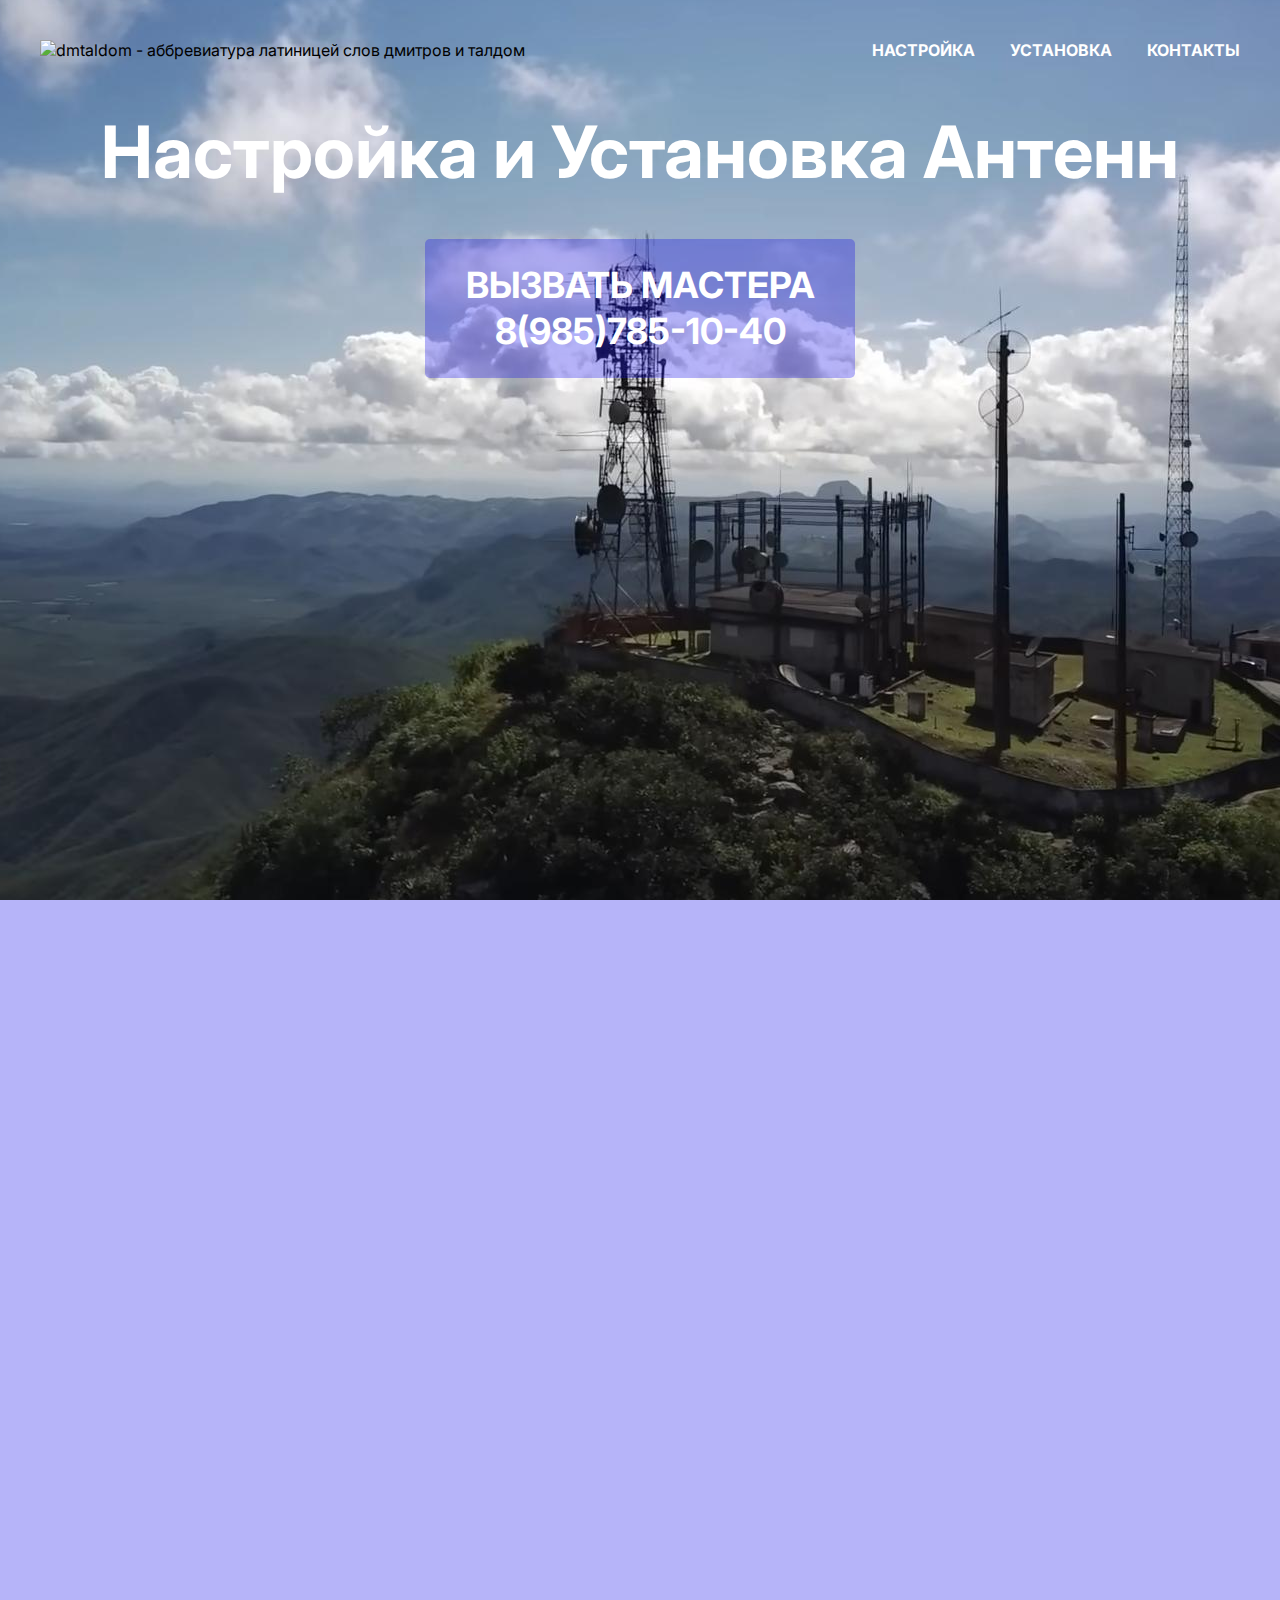
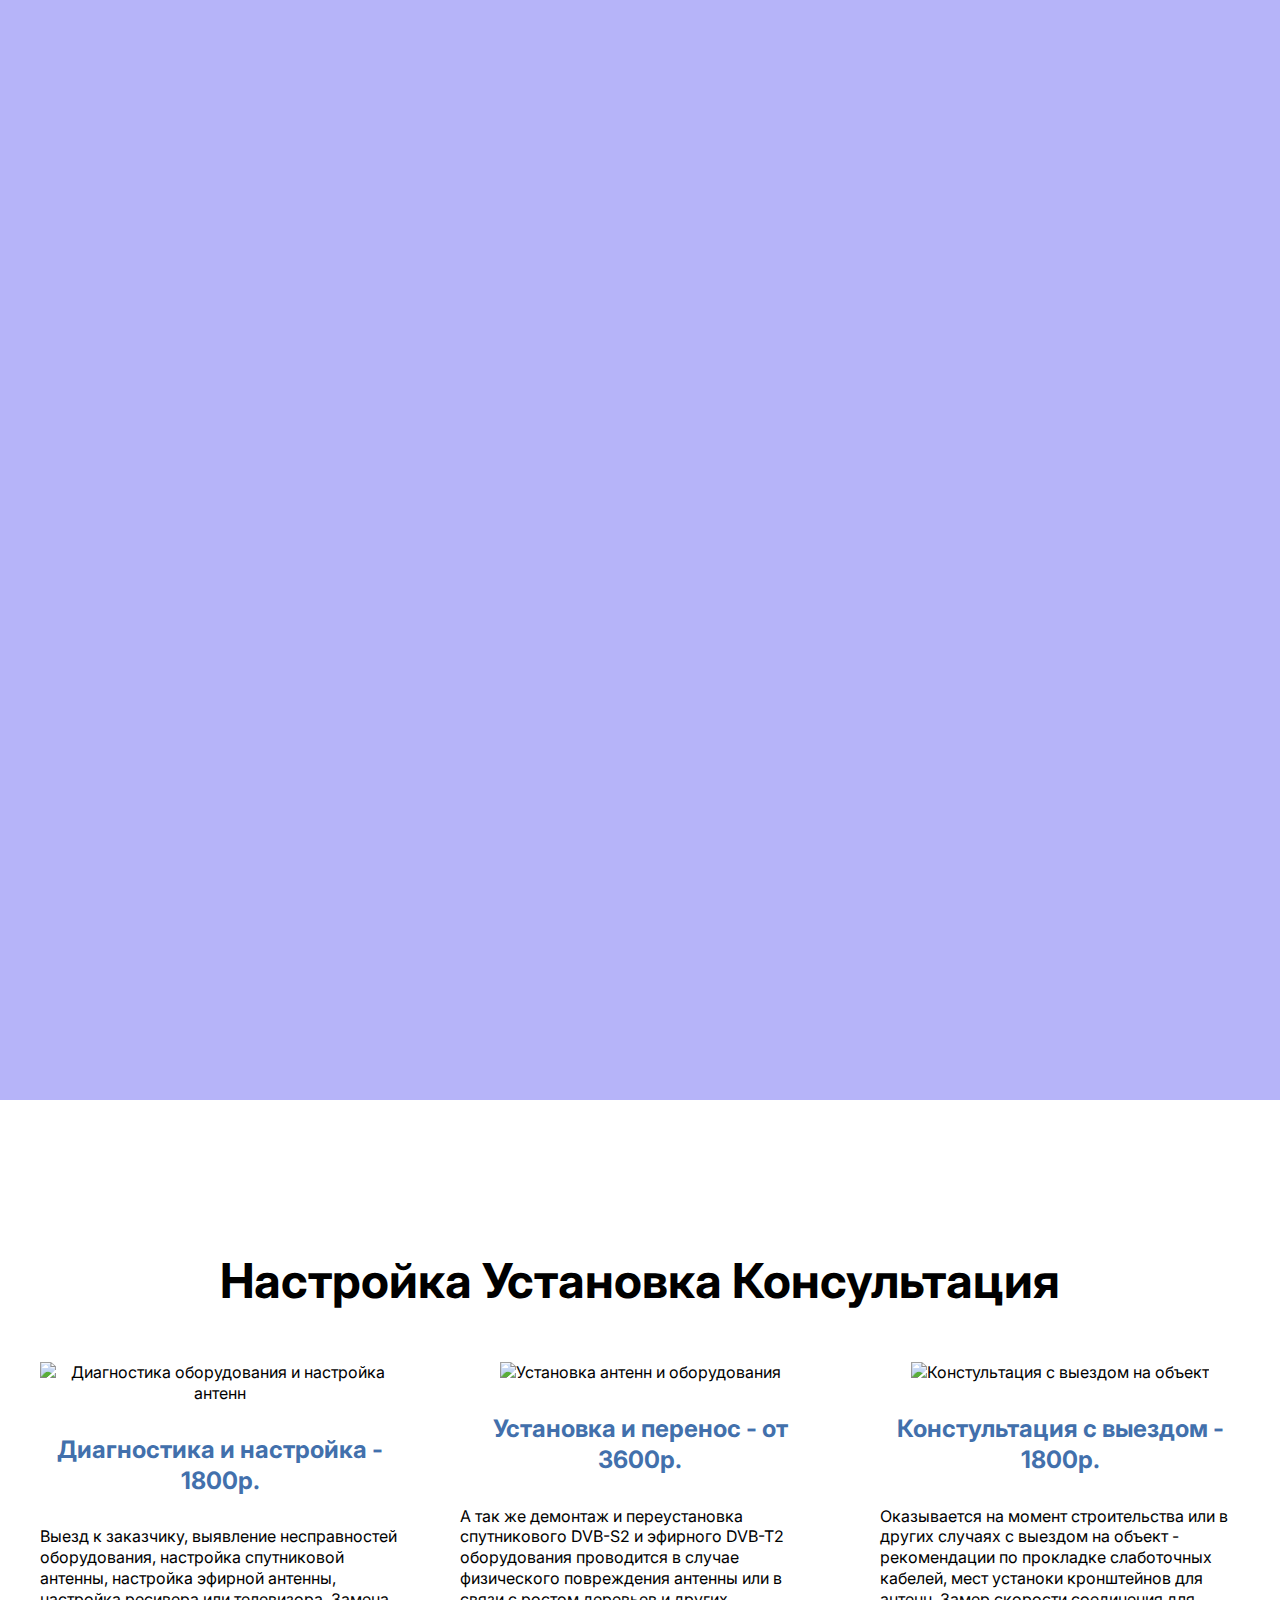
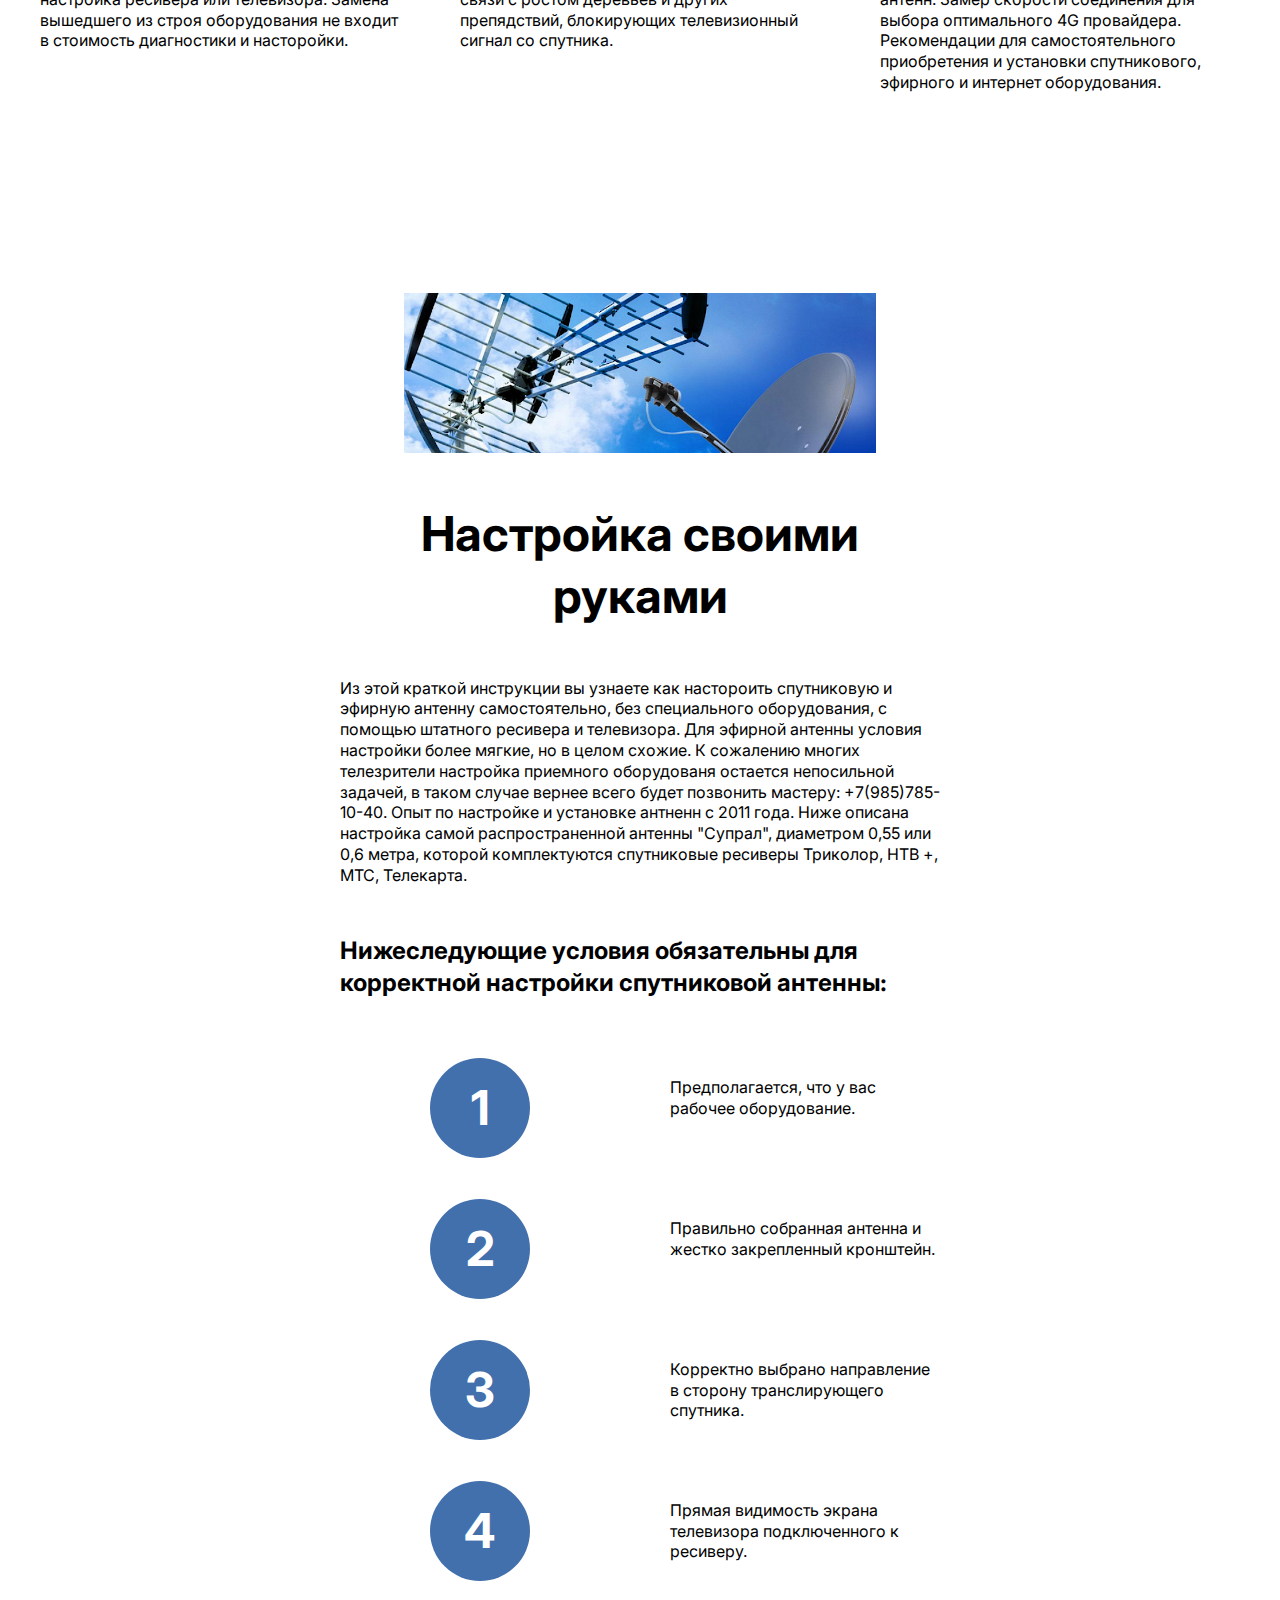
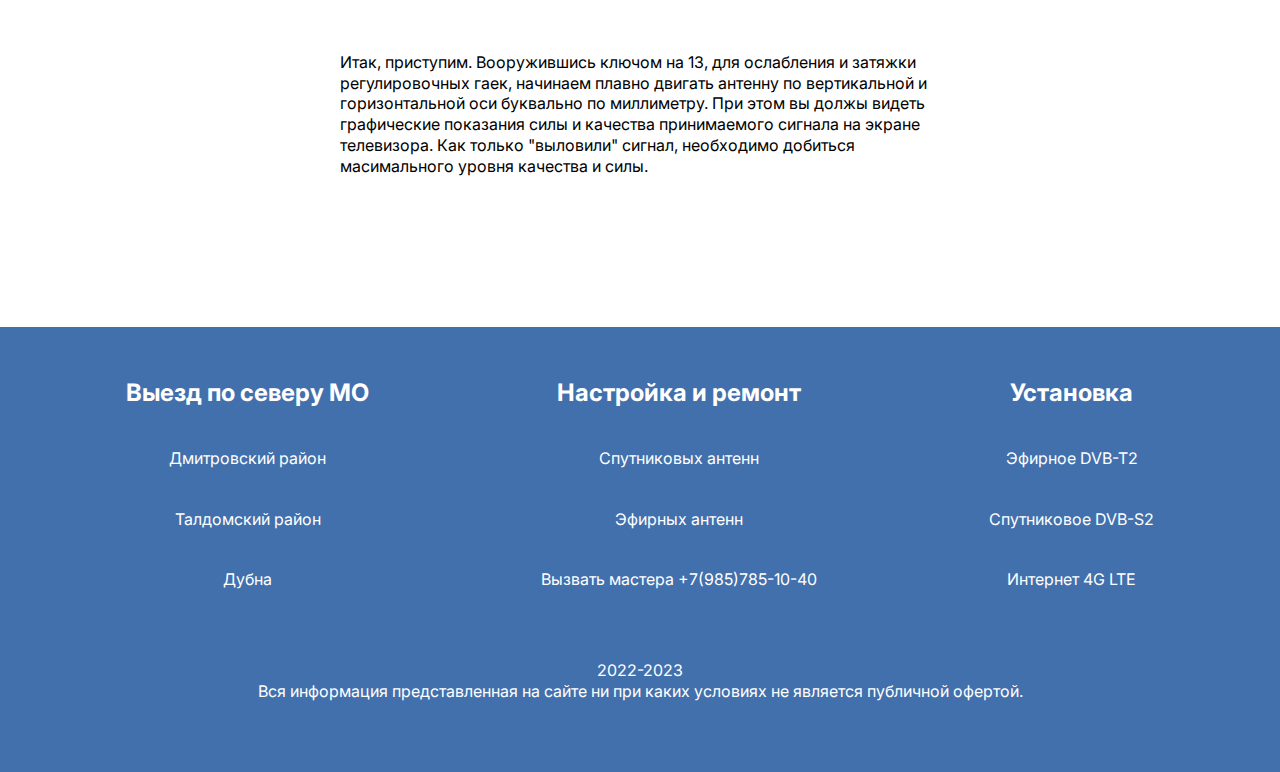
==== index.html @ 77b384da "index img 03052023" ====
<!DOCTYPE html>
<html>
<head>
    <meta charset="UTF-8">
    <meta name="viewport" content="width=device-width, initial-scale=1">
    <link rel="preconnect" href="https://fonts.googleapis.com">
    <link rel="preconnect" href="https://fonts.gstatic.com" crossorigin>
    <link href="https://fonts.googleapis.com/css2?family=Inter:wght@400;700&display=swap&subset=cyrillic-ext" rel="stylesheet">
    <meta name="google-site-verification" content="h8xRcWbyXwwdP6Itqtcgk2XZHwW8aigkcyK8bR_NTnQ" />
    <meta name="yandex-verification" content="8eb0826bfc3e2762" />
    <title>Настройка антенн Дмитров Талдом Дубна</title>
    <meta name="discription" content="Хотите вызвать мастера или настроить антенну своими руками? Краткая инструкция здесь.">
    <meta name="keywords" content="настройка антенн, ремонт антенн, установка антенн, нтв+, триколор, мтс, телекарта, DVB-S2, DVB-T2, LTE 4G">
    <link rel="stylesheet" href="css/swiper-bundle.min.css">
    <link rel="stylesheet" href="css/style.css">
    <link rel="apple-touch-icon" sizes="180x180" href="favicom/apple-touch-icon.png">
    <link rel="icon" type="image/png" sizes="32x32" href="favicon/favicon-32x32.png">
    <link rel="icon" type="image/png" sizes="16x16" href="favicon/favicon-16x16.png">
    <link rel="manifest" href="favicon/site.webmanifest">
    <link rel="mask-icon" href="favicom/safari-pinned-tab.svg" color="#5bbad5">
    <meta name="msapplication-TileColor" content="#2b5797">
    <meta name="theme-color" content="#ffffff">

</head>
<body>
    <div class="wrapper">
        <header class="header header-main">
            <div class="container">
                <div class="header__inner">
                 <a class="logo" href="index.html">
                    <img class="logo__img" src="img/logo_dmtaldom.png" alt="dmtaldom - аббревиатура латиницей слов дмитров и талдом">
                 </a>
                  <nav class="menu">
                    <ul class="menu__list">
                        <li class="menu__list-item"><a href="setting.html" class="menu__list-link">Настройка</a></li>
                        <li class="menu__list-item"><a href="installation.html" class="menu__list-link">Установка</a></li>
                       
                        <li class="menu__list-item"><a href="#" class="menu__list-link">Контакты</a></li>
                    </ul>
                  </nav>
                </div>
            </div>
        </header>
        <main class="main">
            <section class="top">
                <div class="container">
                    <h1 class="title">
                        Настройка и Установка Антенн
                    </h1>
                    <a href="tel:+79857851040" class="top__link">
                        Вызвать мастера 8(985)785-10-40
                    </a>
                </div>
            </section>
            <div class="slider">
                <div class="swiper">
                   <div class="swiper-wrapper">
                        <div class="swiper-slide" style="background-image: url(img/inthesky.jpg);"></div>
                        <div class="swiper-slide" style="background-image: url(img/big.jpg);"></div>
                        <div class="swiper-slide" style="background-image: url(img/bashnia.jpg);"></div>
                   </div> 
                   <div class="swiper-pagination"></div> 
                </div>
            </div>
            <section class="about">
                <div class="container">
                    <h2 class="section-title">
                         Настройка Установка Консультация
                    </h2>
                    <ul class="about__list">
                        <li class="about__item">
                            <img class="about__item-img"src="img/favicon-32x32.png" alt="Диагностика оборудования и настройка антенн">
                            <h3 class="about__item-title">
                                Диагностика и настройка - 1800р.
                            </h3>
                            <p class="about__item-text">
                                Выезд к заказчику, выявление несправностей оборудования, настройка спутниковой антенны, настройка эфирной антенны,
                                 настройка ресивера или телевизора. 
                                Замена вышедшего из строя оборудования не входит в стоимость диагностики и насторойки.
                            </p>
                        </li>
                        <li class="about__item">
                            <img class="about__item-img"src="img/favicon-32x32.png" alt="Установка антенн и оборудования">
                            <h3 class="about__item-title">
                                Установка и перенос - от 3600р.
                            </h3>
                            <p class="about__item-text">
                                А так же демонтаж и переустановка спутникового DVB-S2 и эфирного DVB-T2 оборудования проводится в случае физического повреждения антенны 
                                или в связи с ростом деревьев и других препядствий, блокирующих телевизионный сигнал со спутника.
                            </p>
                        </li>
                        <li class="about__item">
                            <img class="about__item-img"src="img/favicon-32x32.png" alt="Констультация с выездом на объект">
                            <h3 class="about__item-title">
                                Констультация с выездом - 1800р.
                            </h3>
                            <p class="about__item-text">
                                Оказывается на момент строительства или в других случаях с выездом на объект - 
                                рекомендации по прокладке слаботочных кабелей, мест устаноки кронштейнов для антенн. 
                                Замер скорости соединения для выбора оптимального 4G провайдера. 
                                Рекомендации для самостоятельного приобретения и установки спутникового, эфирного и интернет оборудования.
                            </p>
                        </li>
                    </ul>
                </div>
            </section>
            <section class="own-hands">
                <div class="container">
                    <div class="own-hands__inner">
                        <img class="own-hands__inner-img"src="img/antplate472x160.png" alt="">
                        <h2 class="section-title">
                            Настройка своими руками
                        </h2>
                        <p class="own-hands__text">
                            Из этой краткой инструкции вы узнаете как настороить спутниковую и эфирную антенну самостоятельно, без специального оборудования, с помощью штатного ресивера и телевизора. 
                            Для эфирной антенны условия настройки более мягкие, но в целом схожие. 
                            К сожалению многих телезрители настройка приемного оборудованя остается непосильной задачей, в таком случае вернее всего будет позвонить мастеру: 
                            +7(985)785-10-40. Опыт по настройке и установке антненн с 2011 года. 
                            Ниже описана настройка самой распространенной антенны "Супрал", диаметром 0,55 или 0,6 метра, которой комплектуются спутниковые ресиверы Триколор, НТВ +, МТС, Телекарта. 
                        </p>
                        <h4 class="own__hands-title">
                            Нижеследующие условия обязательны для корректной настройки спутниковой антенны:
                        </h4>
                        <ol class="own__hands-list">
                            <li class="own__hands-item">
                                Предполагается, что у вас рабочее оборудование.
                            </li>
                            <li class="own__hands-item">
                                Правильно собранная антенна и жестко закрепленный кронштейн.
                            </li>
                            <li class="own__hands-item">
                                Корректно выбрано направление в сторону транслирующего спутника.
                            </li>
                            <li class="own__hands-item">
                                Прямая видимость экрана телевизора подключенного к ресиверу.
                            </li>
                        </ol>

                        <p class="own-hands__text">
                            Итак, приступим. Вооружившись ключом на 13, для ослабления и затяжки регулировочных гаек, начинаем плавно двигать антенну по вертикальной и горизонтальной оси буквально по миллиметру. 
                            При этом вы должы видеть графические показания силы и качества принимаемого сигнала на экране телевизора. Как только "выловили" сигнал, необходимо добиться масимального уровня качества и силы.
                        </p>
                    </div>
                </div>
            </section>
        </main>
        <footer class="footer">
            <div class="container">
                <nav class="footer__menu">
                    <ul class="footer__menu-list">
                        <li class="footer__menu-item"><p class="footer__menu-title">Выезд по северу МО</p></li>
                        <li class="footer__menu-item"><a href="#" class="footer__menu-link"></a>Дмитровский район</li>
                        <li class="footer__menu-item"><a href="#" class="footer__menu-link"></a>Талдомский район</li>
                        <li class="footer__menu-item"><a href="#" class="footer__menu-link"></a>Дубна</li>
                    </ul>
                    <ul class="footer__menu-list">
                        <li class="footer__menu-item"><p class="footer__menu-title">Настройка и ремонт</p></li>
                        <li class="footer__menu-item"><a href="setting.html" class="footer__menu-link">Спутниковых антенн</a></li>
                        <li class="footer__menu-item"><a href="setting.html" class="footer__menu-link">Эфирных антенн</a></li>
                        <li class="footer__menu-item"><a href="tel:+79857851040" class="footer__menu-link">Вызвать мастера +7(985)785-10-40</a></li>
                    </ul>
                    <ul class="footer__menu-list">
                        <li class="footer__menu-item"><p class="footer__menu-title">Установка</p></li>
                        <li class="footer__menu-item"><a href="installation.html" class="footer__menu-link">Эфирное DVB-T2</a></li>
                        <li class="footer__menu-item"><a href="installation.html" class="footer__menu-link">Спутниковое DVB-S2</a></li>
                        <li class="footer__menu-item"><a href="installation.html" class="footer__menu-link">Интернет 4G LTE</a></li>
                    </ul>
                    
                </nav>
                <div class="footer__copy">
                    <p class="footer__copy-text">
                        2022-2023
                    </p>
                    <p class="footer__copy-text">
                        Вся информация представленная на сайте ни при каких условиях не является публичной офертой. 
                    </p>
                </div>
            </div>
            
        </footer>
        
    </div>  
           
    <script src="js/swiper-bundle.min.js"></script>
    <script src="js/main.js"></script>
</body>
</html>
---- css/style.css ----
html{
	box-sizing: border-box;
}
*, *::after, *::before{
	box-sizing: inherit;
	margin: 0;
	padding: 0;
}
html,
body{
	height: 100%;
}

ul{
	list-style: none;
}

a{
	text-decoration: none;
	color: inherit;
}

.section-title{
	margin-bottom: 50px;
	font-size: 48px;
	font-weight: 700;
	text-align: center;
}

.wrapper{
	min-height: 100%;
	display: flex;
	flex-direction: column;
}
.container{
	/*background-color: rgb(163, 172, 172);*/
	max-width: 1220px;
	margin: 0 auto;
	padding: 0 10px;
}

body{
	font-family: 'Inter', sans-serif;
	font-size: 16px;
	font-weight: 400;
	line-height: 1.3;
}

.header{
	background-color: rgb(66, 112, 172);
}

.header-main{
	background-color: transparent;
	position: absolute;
	z-index: 6;
	left: 0;
	right: 0;
}

.header__inner{
	padding-top: 40px;
	padding-bottom: 45px;
	display: flex;
	justify-content: space-between;
	align-items: flex-end;
}


.menu__list{
	display: flex;
	gap: 35px;
}

.menu__list-link{
	color: #fff;
	text-transform: uppercase;
	font-weight: 700;
}

.footer{
	background-color: rgb(66, 112, 172);
	padding: 50px 0px 50px;
	color: #fff;

}

.footer__menu{
	display: flex;
	justify-content: space-around;
	margin-bottom: 50px;
}

.footer__menu-list{
	max-width: 300px;
	text-align: center;
}

.footer__menu-title{
	font-size: 24px;
	font-weight: 700;
	padding-bottom: 20px;
}

.footer__menu-item + .footer__menu-item{
	padding-top: 20px;
	padding-bottom: 20px;
}

.footer__copy{
	min-width: 800px;
	margin: 0 auto;
	text-align: center;
	padding-bottom: 20px;
}

.main{
	flex-grow: 1;
}

.top{
	color: #fff;
	text-align: center;
	padding-top: 105px;
	padding-bottom: 50px;
	position: absolute;
	z-index: 5;
	left: 0;
	right: 0;
}

.title{
	padding-bottom: 40px;
	font-size: 72px;
	font-weight: 700;
}

.top__link{
	background-color: rgb(14, 6, 235, 0.3);
	border-radius: 5px;
	padding: 23px;
	max-width: 430px;
	display: inline-block;
	text-transform: uppercase;
	font-size: 36px;
	font-weight: 700;
	width: 100%;

}

.swiper-wrapper{
	background-color: rgba(14, 6, 235, .3);
}

.swiper-slide{
	background-repeat: no-repeat;
	block-size: cover;
	background-position: center;
	height: 100vh;
}

.swiper-pagination-bullet {
 width: 120px;
 height: 3px;
 background-color: rgb(66, 112, 172);
 border-radius: 0;
 opacity: 1;
 margin: 0 15px !important;
}

.swiper-pagination-bullets.swiper-pagination-horizontal{
	bottom: 50px;
}

.swiper-pagination-bullet-active {
 height: 6px;
 background-color: #fff;
}

.about{
	padding: 150px 0;
}

.about__list{
	display: grid;
	grid-template-columns: repeat(3, 1fr);
	gap: 60px;
	text-align: center;
}

.about__item-img{
	margin-bottom: 30px;
}

.about__item-title{
margin-bottom: 30px;
font-size: 24px;
font-weight: 700;
color: rgb(66, 112, 172);
}

.about__item-text{
	text-align: left;
}

.own-hands{
	padding-top: 50px;
	padding-bottom: 150px;
}

.own-hands__inner{
 max-width: 600px;
 margin: 0 auto;
}

.own-hands__inner-img{
	margin: 0 auto;
	padding-bottom: 50px;
	display: block;
}

.own__hands-title{
	font-size: 24px;
	font-weight: 700;
	padding-top: 50px;
	padding-bottom: 10px;
}

.own__hands-list{
	padding: 50px 0 70px;
	counter-reset: myCounter;
}

.own__hands-item{
	list-style-type: none;
	width: 270px;
	position: relative;
	margin-left: auto;
	box-sizing: content-box;
	padding: 19px 0 19px 240px;
	min-height: 63px;
}

.own__hands-item + .own__hands-item{
	margin-top: 40px;
}

.own__hands-item::before{
	counter-increment: myCounter;
	content: counter(myCounter);
	display: flex;
	justify-content: center;
	align-items: center;
	background-color: rgb(66, 112, 172);
	font-size: 48px;
	font-weight: 700;
	width: 100px;
	height: 100px;
	border-radius: 50%;
	color: #fff;
	position: absolute;
	left: 0;
	top: 0;
}
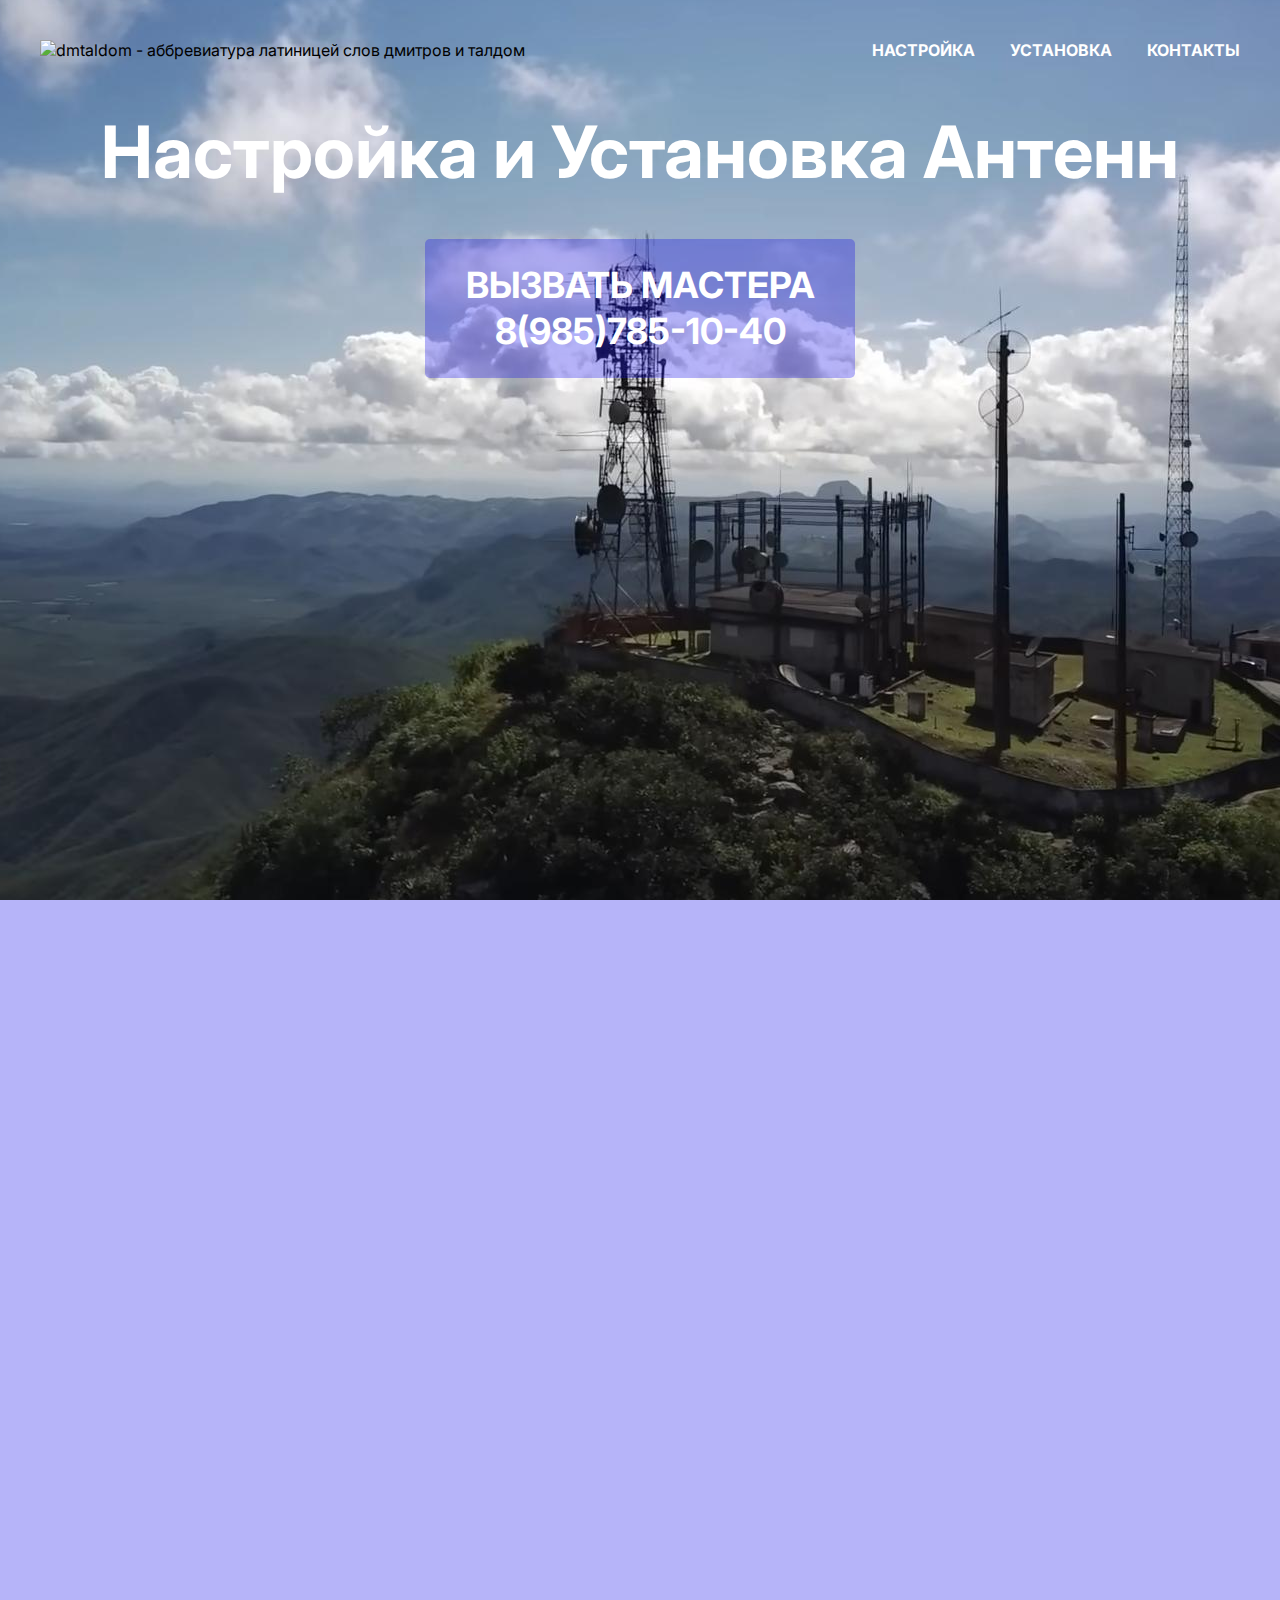
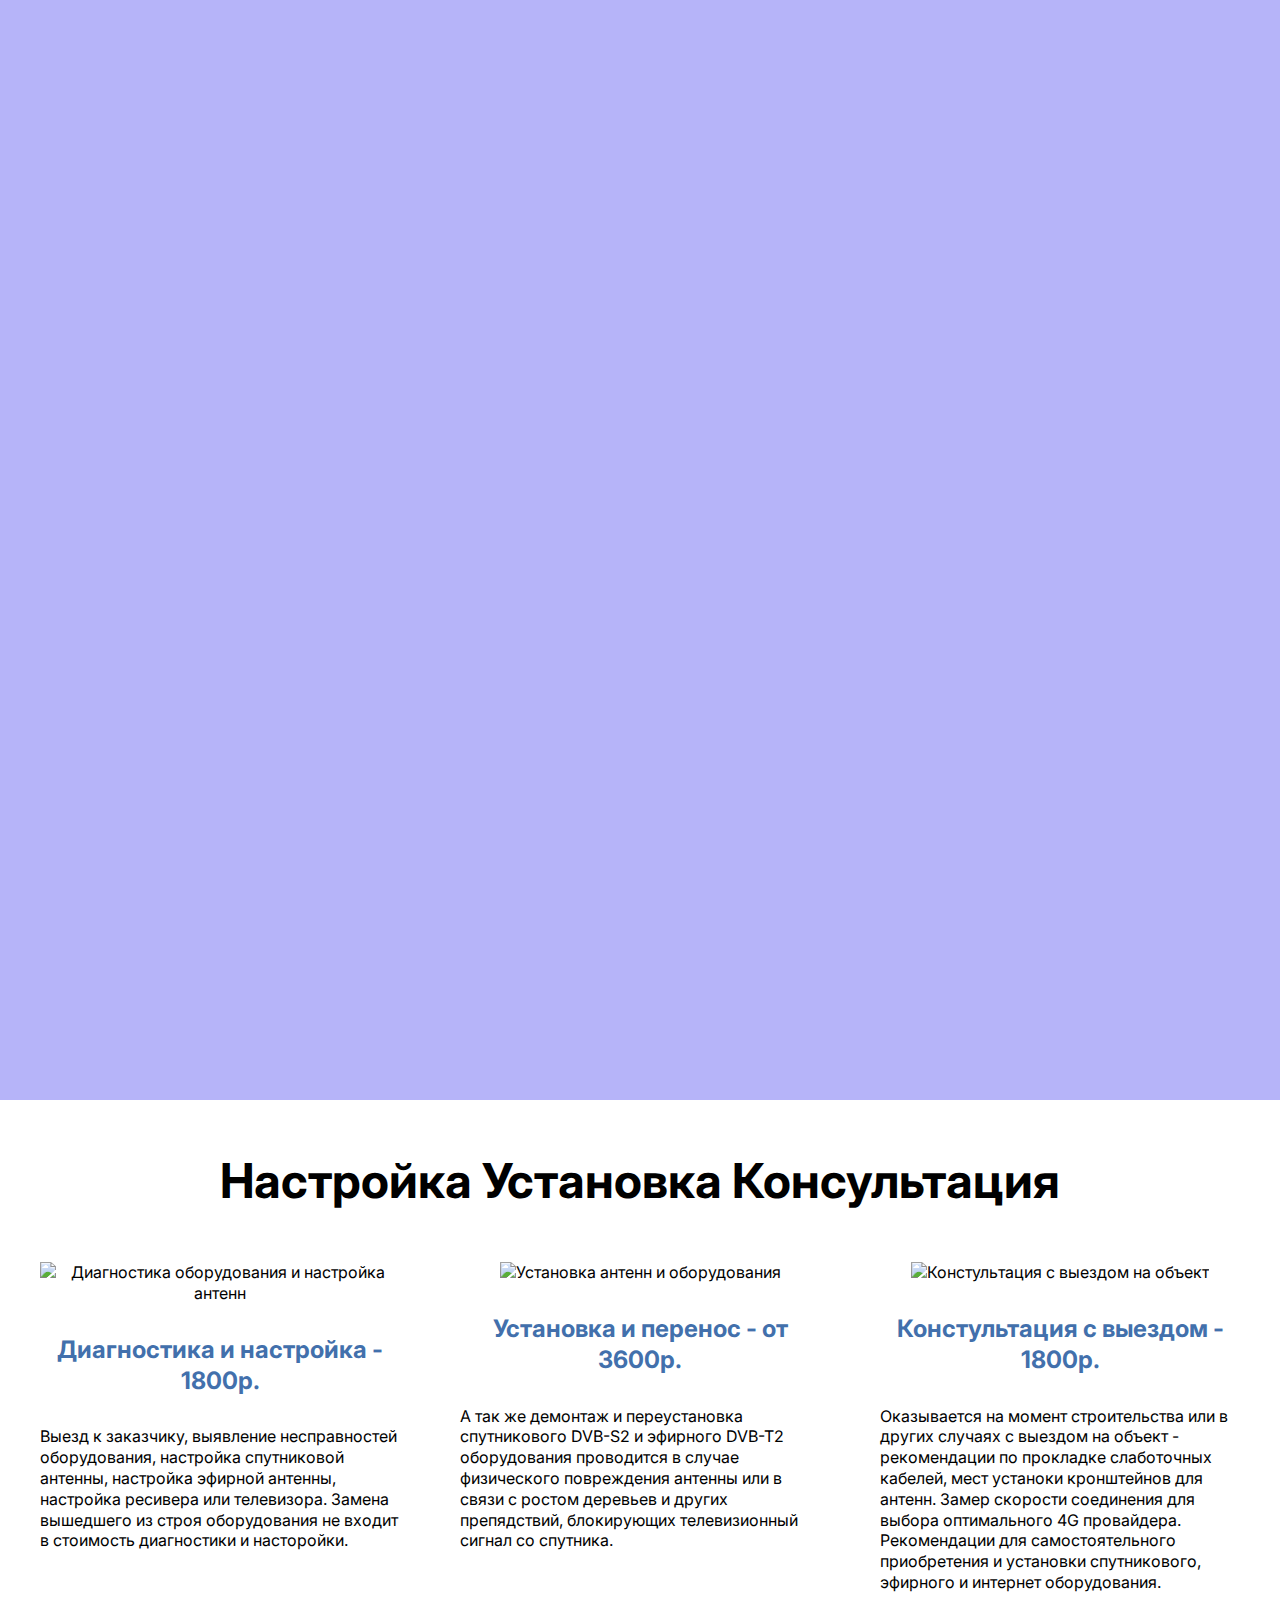
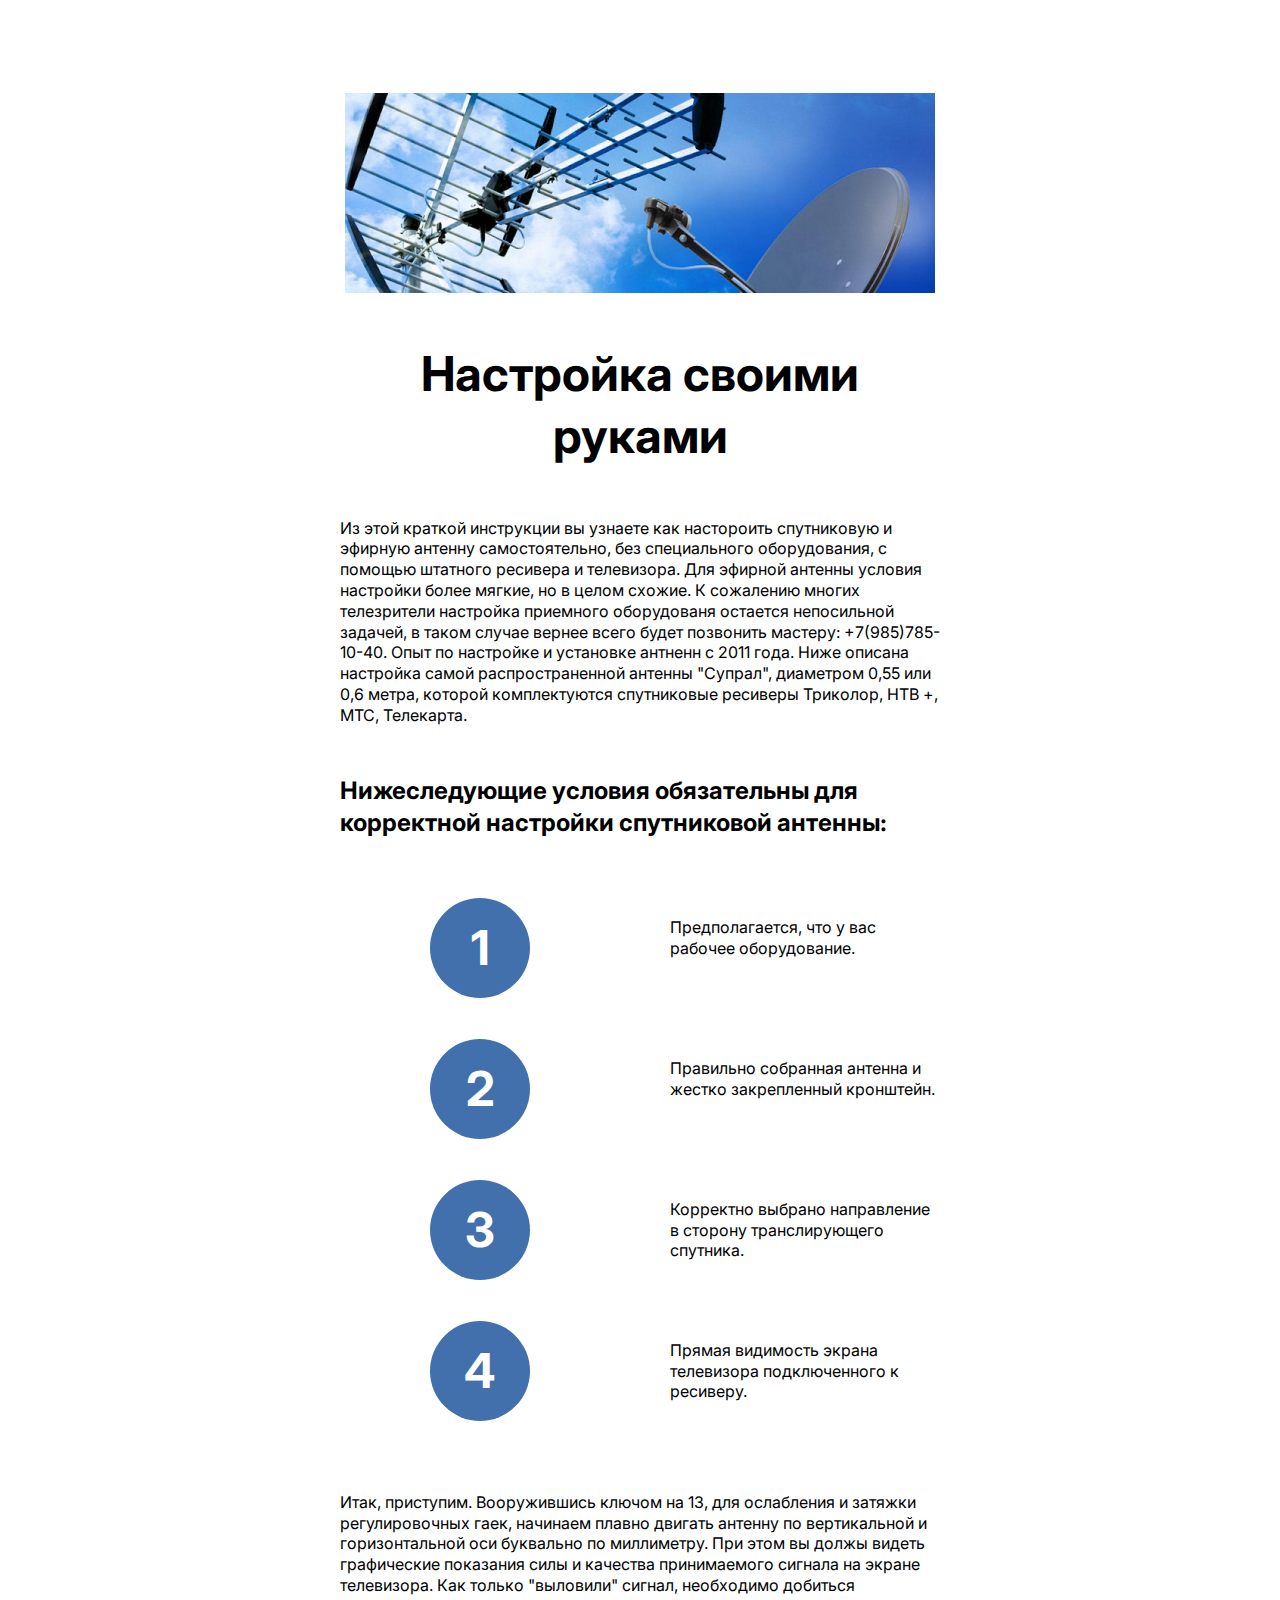
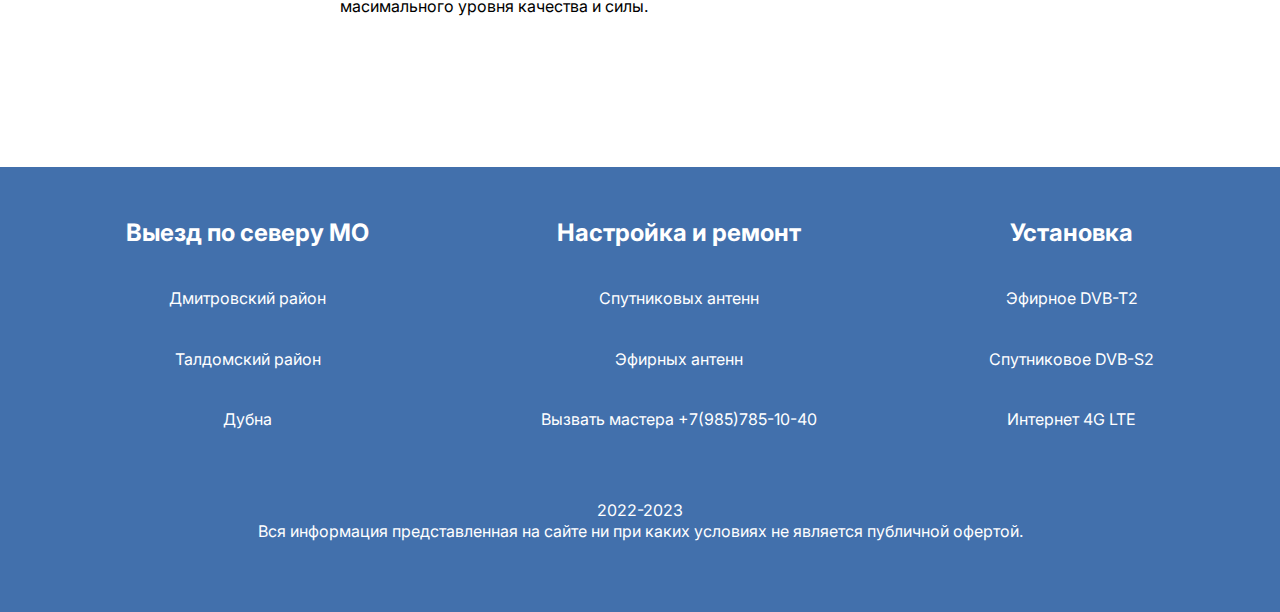
==== commit ed404adf: "form 03052023" ====
--- a/index.html
+++ b/index.html
@@ -35,7 +35,7 @@
                         <li class="menu__list-item"><a href="setting.html" class="menu__list-link">Настройка</a></li>
                         <li class="menu__list-item"><a href="installation.html" class="menu__list-link">Установка</a></li>
                        
-                        <li class="menu__list-item"><a href="#" class="menu__list-link">Контакты</a></li>
+                        <li class="menu__list-item"><a href="contacts.html" class="menu__list-link">Контакты</a></li>
                     </ul>
                   </nav>
                 </div>
@@ -107,7 +107,7 @@
             <section class="own-hands">
                 <div class="container">
                     <div class="own-hands__inner">
-                        <img class="own-hands__inner-img"src="img/antplate472x160.png" alt="">
+                        <img class="own-hands__inner-img"src="img/antplate590x200.png" alt="">
                         <h2 class="section-title">
                             Настройка своими руками
                         </h2>
--- a/css/style.css
+++ b/css/style.css
@@ -76,6 +76,10 @@
 	color: #fff;
 	text-transform: uppercase;
 	font-weight: 700;
+}
+
+.menu__list-link--active{
+	color: rgba(14, 6, 235, 0.6);
 }
 
 .footer{
@@ -178,7 +182,7 @@
 }
 
 .about{
-	padding: 150px 0;
+	padding: 50px 0;
 }
 
 .about__list{
@@ -261,4 +265,76 @@
 	position: absolute;
 	left: 0;
 	top: 0;
-}+}
+
+.contacts{
+	padding: 100px 0 150px;
+}
+
+.contacts__title{
+	margin-bottom: 20px;
+}
+
+.contacts__text{
+	text-align: center;
+	font-weight: 700;
+	font-size: 24px;
+	margin-bottom: 50px;
+	padding: 0 100px;
+}
+
+form{
+	max-width: 580px;
+	margin: 0 auto;
+	display: flex;
+	justify-content: space-between;
+	flex-wrap: wrap;
+}
+
+.form__input{
+	width: 270px;
+	padding: 18px 20px;
+	display: inline-block;
+	border: 1px solid rgb(66, 112, 172);
+	margin-bottom: 50px;
+	font-family: 'Inter', sans-serif;
+	font-size: 16px;
+	font-weight: 400;
+	line-height: 1.3;
+	color: black;
+}
+
+.form__input::placeholder,
+.form__textarea::placeholder{
+	font-family: 'Inter', sans-serif;
+	font-size: 16px;
+	font-weight: 400;
+	line-height: 1.3;
+	color: black;
+	opacity: 0.5;
+}
+
+.form__textarea{
+	width: 100%;
+	resize: none;
+	padding: 28px 20px;
+	height: 290px;
+	border: 1px solid rgb(66, 112, 172);
+	font-family: 'Inter', sans-serif;
+	font-size: 16px;
+	font-weight: 400;
+	line-height: 1.3;
+	color: black;
+	margin-bottom: 50px;
+}
+
+.form__btn{
+	text-transform: uppercase;
+	color: #fff;
+	background-color: rgb(66, 112, 172);
+	font-family: 'Inter', sans-serif;
+	font-size: 16px;
+	font-weight: 400;
+	padding: 13px 61px;
+	margin: 0 auto;
+}
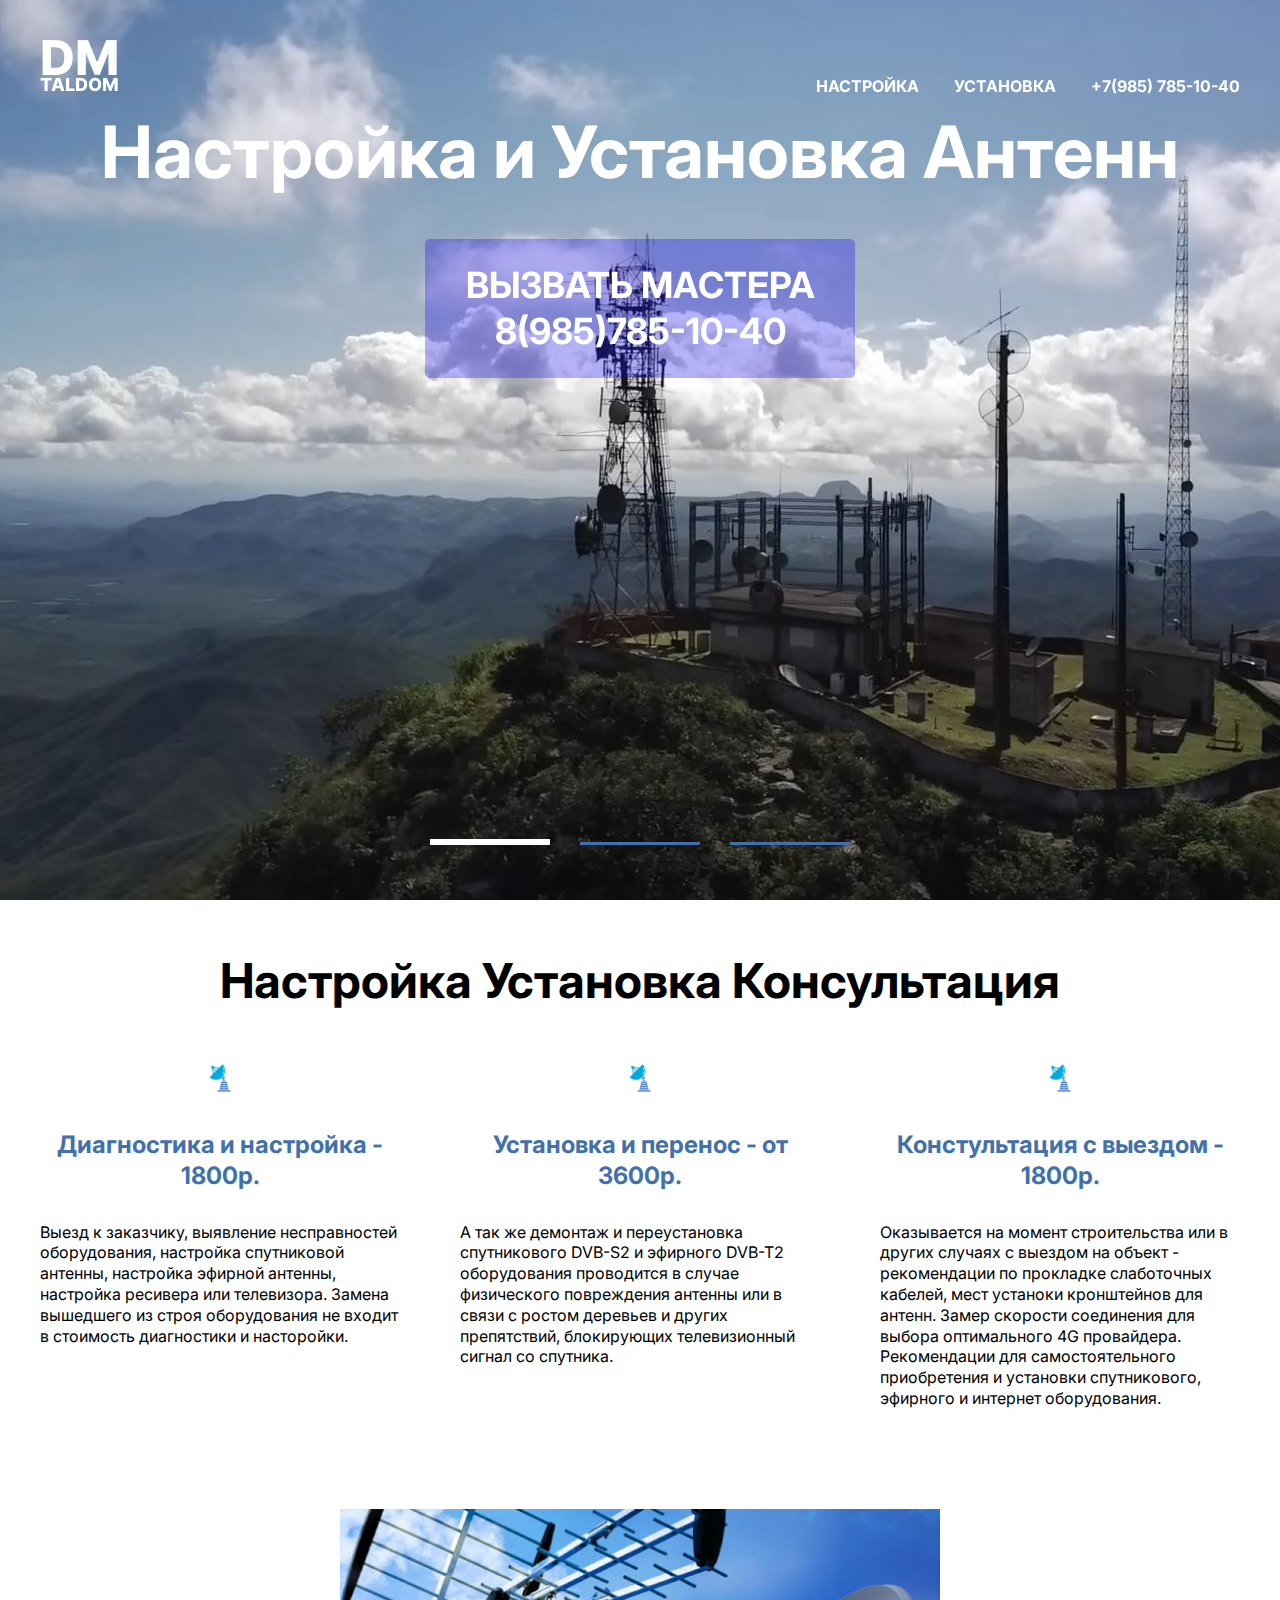
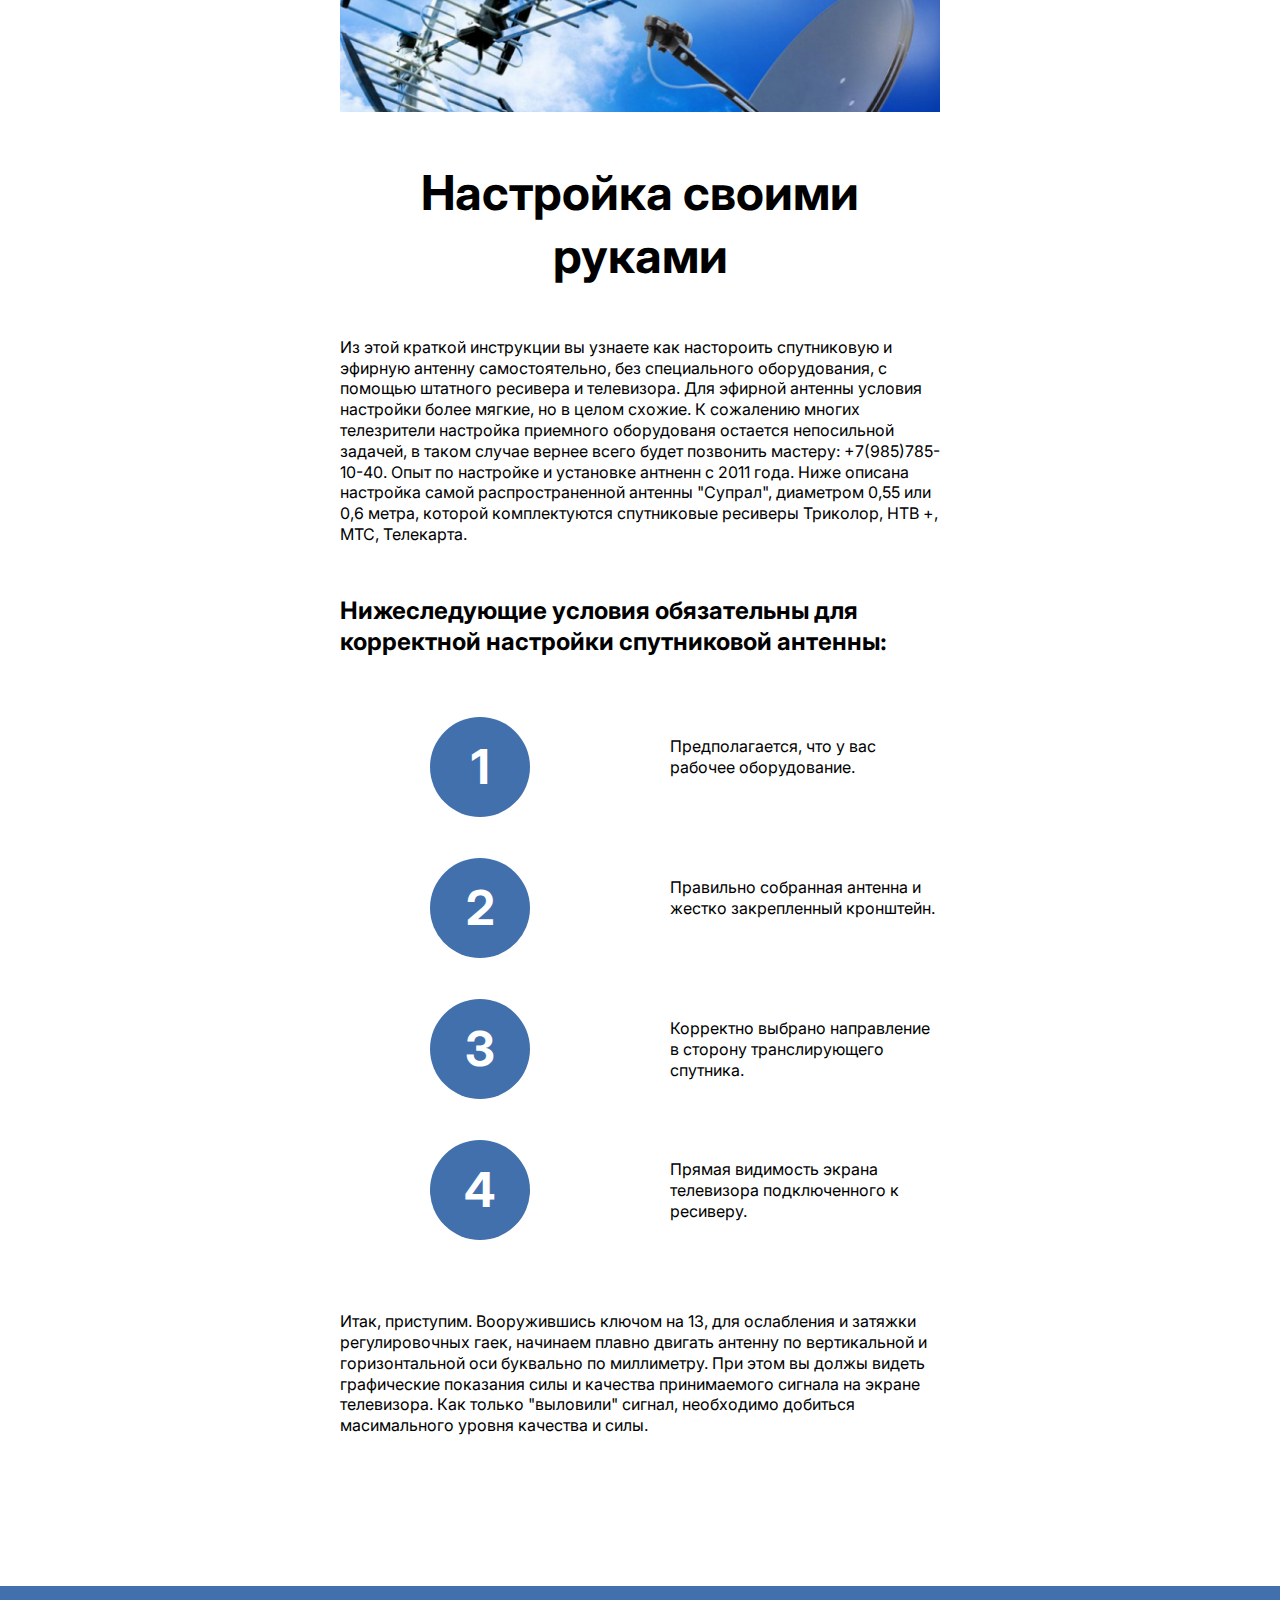
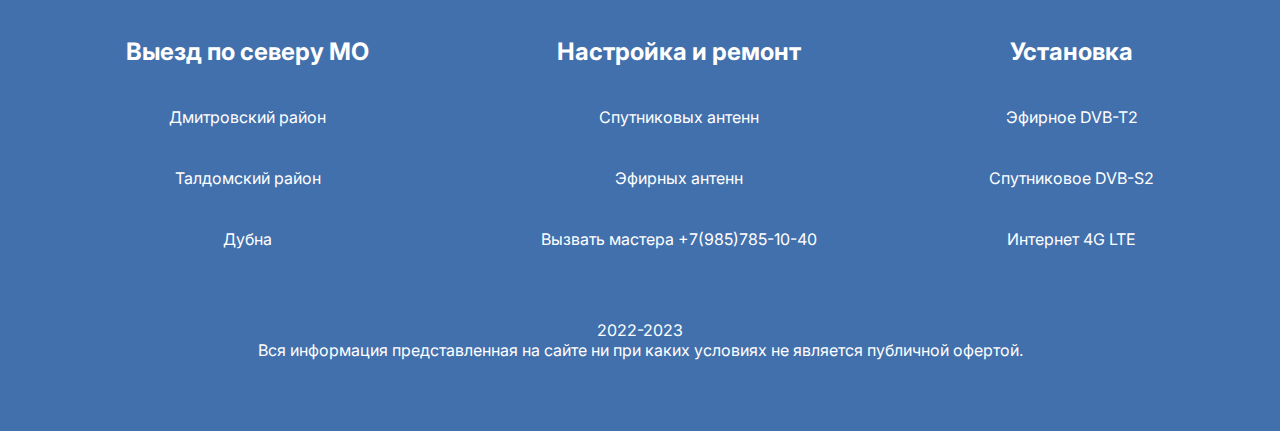
==== commit 9f73d2b5: "Merge pull request #1 from dmtaldom/new" ====
--- a/index.html
+++ b/index.html
@@ -32,10 +32,10 @@
                  </a>
                   <nav class="menu">
                     <ul class="menu__list">
-                        <li class="menu__list-item"><a href="setting.html" class="menu__list-link">Настройка</a></li>
+                        <li class="menu__list-item"><a href="index.html" class="menu__list-link">Настройка</a></li>
                         <li class="menu__list-item"><a href="installation.html" class="menu__list-link">Установка</a></li>
                        
-                        <li class="menu__list-item"><a href="contacts.html" class="menu__list-link">Контакты</a></li>
+                        <li class="menu__list-item"><a href="contacts.html" class="menu__list-link">+7(985) 785-10-40</a></li>
                     </ul>
                   </nav>
                 </div>
@@ -86,7 +86,7 @@
                             </h3>
                             <p class="about__item-text">
                                 А так же демонтаж и переустановка спутникового DVB-S2 и эфирного DVB-T2 оборудования проводится в случае физического повреждения антенны 
-                                или в связи с ростом деревьев и других препядствий, блокирующих телевизионный сигнал со спутника.
+                                или в связи с ростом деревьев и других препятствий, блокирующих телевизионный сигнал со спутника.
                             </p>
                         </li>
                         <li class="about__item">
@@ -107,7 +107,7 @@
             <section class="own-hands">
                 <div class="container">
                     <div class="own-hands__inner">
-                        <img class="own-hands__inner-img"src="img/antplate590x200.png" alt="">
+                        <img class="own-hands__inner-img"src="img/antplate590x200.png" alt="Эфирная и спутниковая антенны">
                         <h2 class="section-title">
                             Настройка своими руками
                         </h2>
@@ -155,8 +155,8 @@
                     </ul>
                     <ul class="footer__menu-list">
                         <li class="footer__menu-item"><p class="footer__menu-title">Настройка и ремонт</p></li>
-                        <li class="footer__menu-item"><a href="setting.html" class="footer__menu-link">Спутниковых антенн</a></li>
-                        <li class="footer__menu-item"><a href="setting.html" class="footer__menu-link">Эфирных антенн</a></li>
+                        <li class="footer__menu-item"><a href="#" class="footer__menu-link">Спутниковых антенн</a></li>
+                        <li class="footer__menu-item"><a href="#" class="footer__menu-link">Эфирных антенн</a></li>
                         <li class="footer__menu-item"><a href="tel:+79857851040" class="footer__menu-link">Вызвать мастера +7(985)785-10-40</a></li>
                     </ul>
                     <ul class="footer__menu-list">
--- a/css/style.css
+++ b/css/style.css
@@ -221,6 +221,7 @@
 	margin: 0 auto;
 	padding-bottom: 50px;
 	display: block;
+	width: 100%;
 }
 
 .own__hands-title{
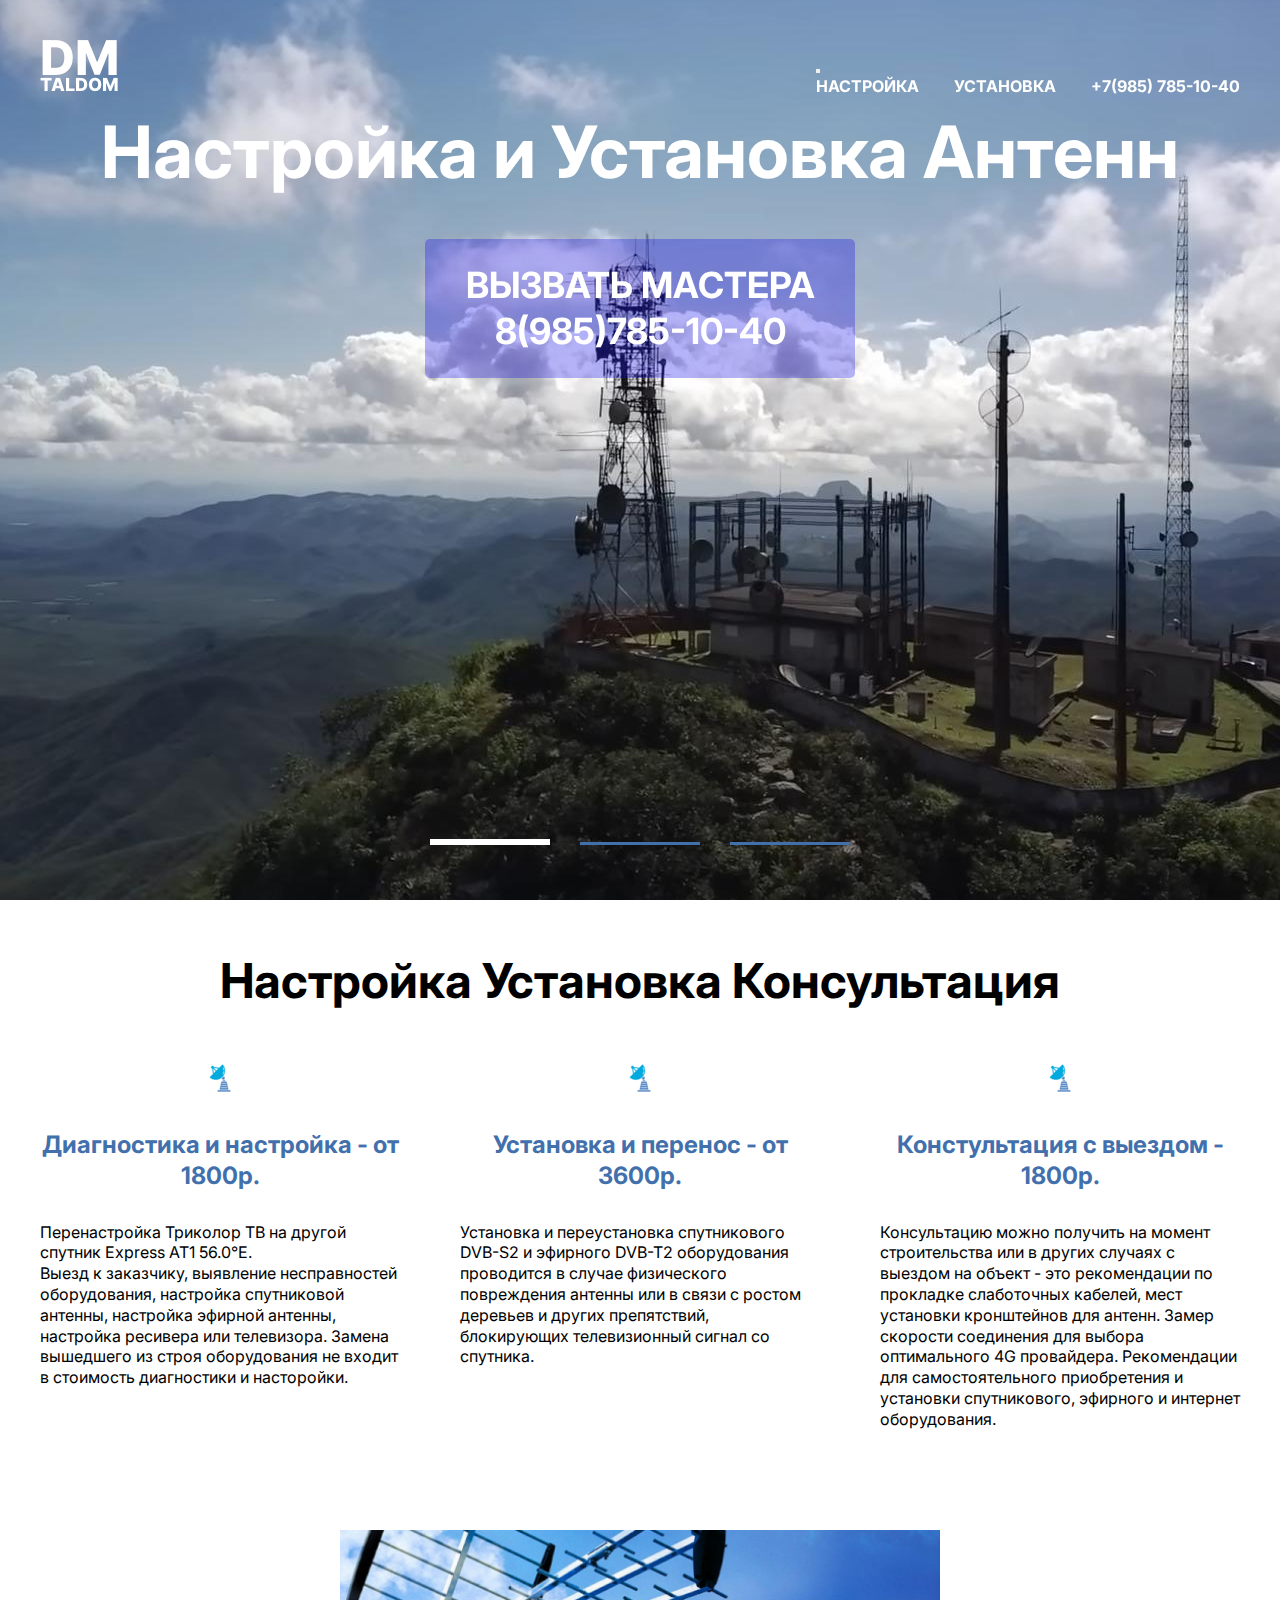
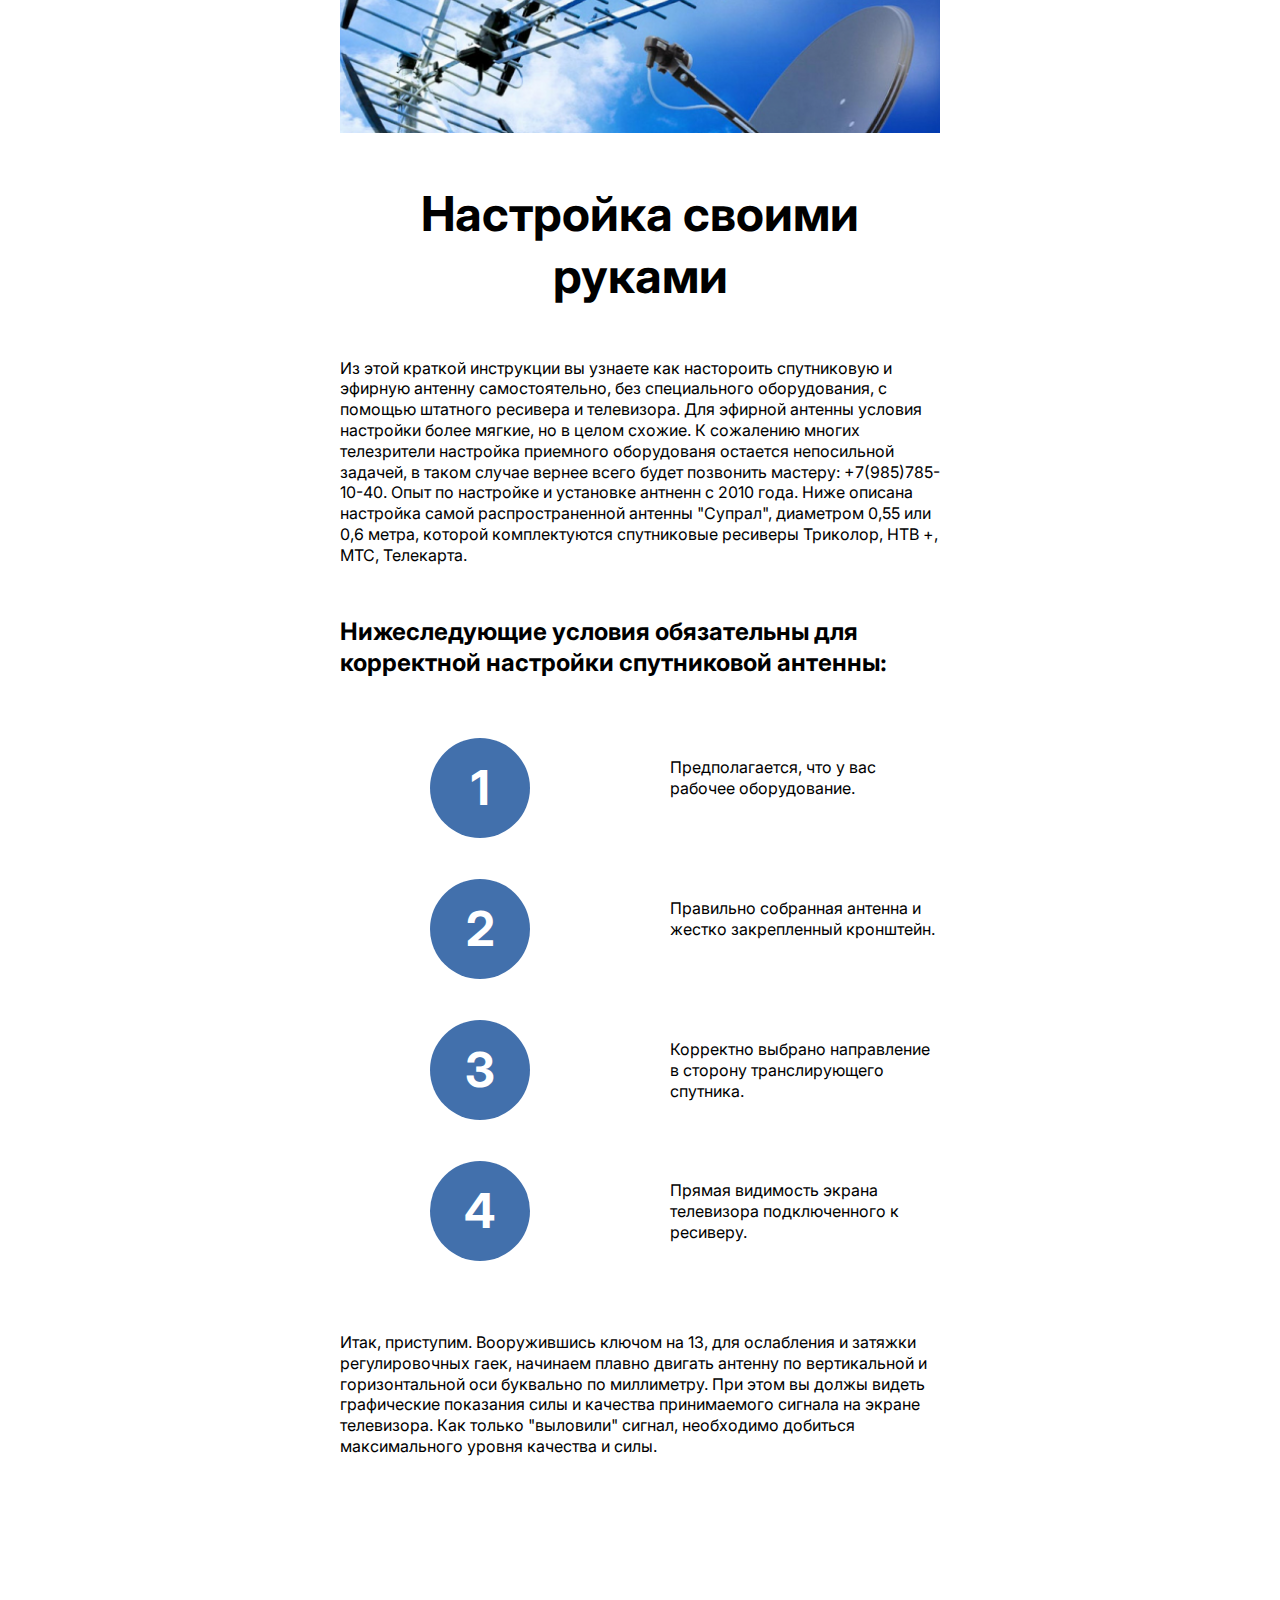
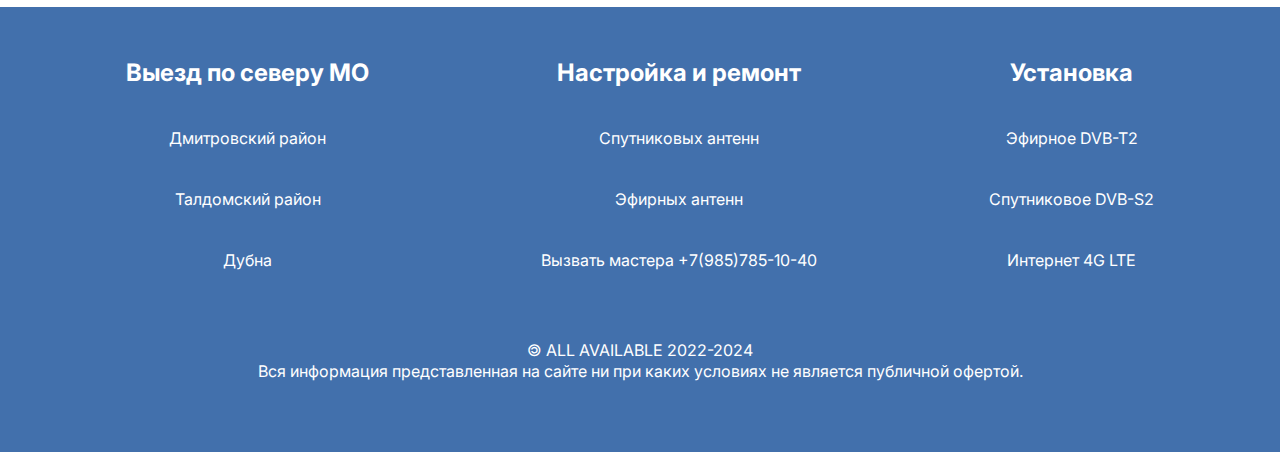
==== commit 6859d077: "copyleft" ====
--- a/index.html
+++ b/index.html
@@ -9,7 +9,7 @@
     <meta name="google-site-verification" content="h8xRcWbyXwwdP6Itqtcgk2XZHwW8aigkcyK8bR_NTnQ" />
     <meta name="yandex-verification" content="8eb0826bfc3e2762" />
     <title>Настройка антенн Дмитров Талдом Дубна</title>
-    <meta name="discription" content="Хотите вызвать мастера или настроить антенну своими руками? Краткая инструкция здесь.">
+    <meta name="description" content="Хотите вызвать мастера или настроить антенну своими руками? Краткая инструкция здесь.">
     <meta name="keywords" content="настройка антенн, ремонт антенн, установка антенн, нтв+, триколор, мтс, телекарта, DVB-S2, DVB-T2, LTE 4G">
     <link rel="stylesheet" href="css/swiper-bundle.min.css">
     <link rel="stylesheet" href="css/style.css">
@@ -31,6 +31,11 @@
                     <img class="logo__img" src="img/logo_dmtaldom.png" alt="dmtaldom - аббревиатура латиницей слов дмитров и талдом">
                  </a>
                   <nav class="menu">
+                    <button class="menu__btn">
+                        <span></span>
+                        <span></span>
+                        <span></span>
+                    </button>
                     <ul class="menu__list">
                         <li class="menu__list-item"><a href="index.html" class="menu__list-link">Настройка</a></li>
                         <li class="menu__list-item"><a href="installation.html" class="menu__list-link">Установка</a></li>
@@ -71,8 +76,11 @@
                         <li class="about__item">
                             <img class="about__item-img"src="img/favicon-32x32.png" alt="Диагностика оборудования и настройка антенн">
                             <h3 class="about__item-title">
-                                Диагностика и настройка - 1800р.
+                                Диагностика и настройка - от 1800р.
                             </h3>
+                            <p class="about__item-text">
+                              Перенастройка Триколор ТВ на другой спутник Express AT1 56.0°E. 
+                            </p>
                             <p class="about__item-text">
                                 Выезд к заказчику, выявление несправностей оборудования, настройка спутниковой антенны, настройка эфирной антенны,
                                  настройка ресивера или телевизора. 
@@ -85,7 +93,7 @@
                                 Установка и перенос - от 3600р.
                             </h3>
                             <p class="about__item-text">
-                                А так же демонтаж и переустановка спутникового DVB-S2 и эфирного DVB-T2 оборудования проводится в случае физического повреждения антенны 
+                                Установка и переустановка спутникового DVB-S2 и эфирного DVB-T2 оборудования проводится в случае физического повреждения антенны 
                                 или в связи с ростом деревьев и других препятствий, блокирующих телевизионный сигнал со спутника.
                             </p>
                         </li>
@@ -95,8 +103,8 @@
                                 Констультация с выездом - 1800р.
                             </h3>
                             <p class="about__item-text">
-                                Оказывается на момент строительства или в других случаях с выездом на объект - 
-                                рекомендации по прокладке слаботочных кабелей, мест устаноки кронштейнов для антенн. 
+                                Консультацию можно получить на момент строительства или в других случаях с выездом на объект - это
+                                рекомендации по прокладке слаботочных кабелей, мест установки кронштейнов для антенн. 
                                 Замер скорости соединения для выбора оптимального 4G провайдера. 
                                 Рекомендации для самостоятельного приобретения и установки спутникового, эфирного и интернет оборудования.
                             </p>
@@ -115,7 +123,7 @@
                             Из этой краткой инструкции вы узнаете как настороить спутниковую и эфирную антенну самостоятельно, без специального оборудования, с помощью штатного ресивера и телевизора. 
                             Для эфирной антенны условия настройки более мягкие, но в целом схожие. 
                             К сожалению многих телезрители настройка приемного оборудованя остается непосильной задачей, в таком случае вернее всего будет позвонить мастеру: 
-                            +7(985)785-10-40. Опыт по настройке и установке антненн с 2011 года. 
+                            +7(985)785-10-40. Опыт по настройке и установке антненн с 2010 года. 
                             Ниже описана настройка самой распространенной антенны "Супрал", диаметром 0,55 или 0,6 метра, которой комплектуются спутниковые ресиверы Триколор, НТВ +, МТС, Телекарта. 
                         </p>
                         <h4 class="own__hands-title">
@@ -129,7 +137,7 @@
                                 Правильно собранная антенна и жестко закрепленный кронштейн.
                             </li>
                             <li class="own__hands-item">
-                                Корректно выбрано направление в сторону транслирующего спутника.
+                                Корректно выбрано <a href="http://geonames.ru" target="_blank" class="own__hands-link">направление</a> в сторону транслирующего спутника.
                             </li>
                             <li class="own__hands-item">
                                 Прямая видимость экрана телевизора подключенного к ресиверу.
@@ -138,7 +146,7 @@
 
                         <p class="own-hands__text">
                             Итак, приступим. Вооружившись ключом на 13, для ослабления и затяжки регулировочных гаек, начинаем плавно двигать антенну по вертикальной и горизонтальной оси буквально по миллиметру. 
-                            При этом вы должы видеть графические показания силы и качества принимаемого сигнала на экране телевизора. Как только "выловили" сигнал, необходимо добиться масимального уровня качества и силы.
+                            При этом вы должы видеть графические показания силы и качества принимаемого сигнала на экране телевизора. Как только "выловили" сигнал, необходимо добиться максимального уровня качества и силы.
                         </p>
                     </div>
                 </div>
@@ -169,7 +177,7 @@
                 </nav>
                 <div class="footer__copy">
                     <p class="footer__copy-text">
-                        2022-2023
+                        &#127279 ALL AVAILABLE 2022-2024
                     </p>
                     <p class="footer__copy-text">
                         Вся информация представленная на сайте ни при каких условиях не является публичной офертой. 
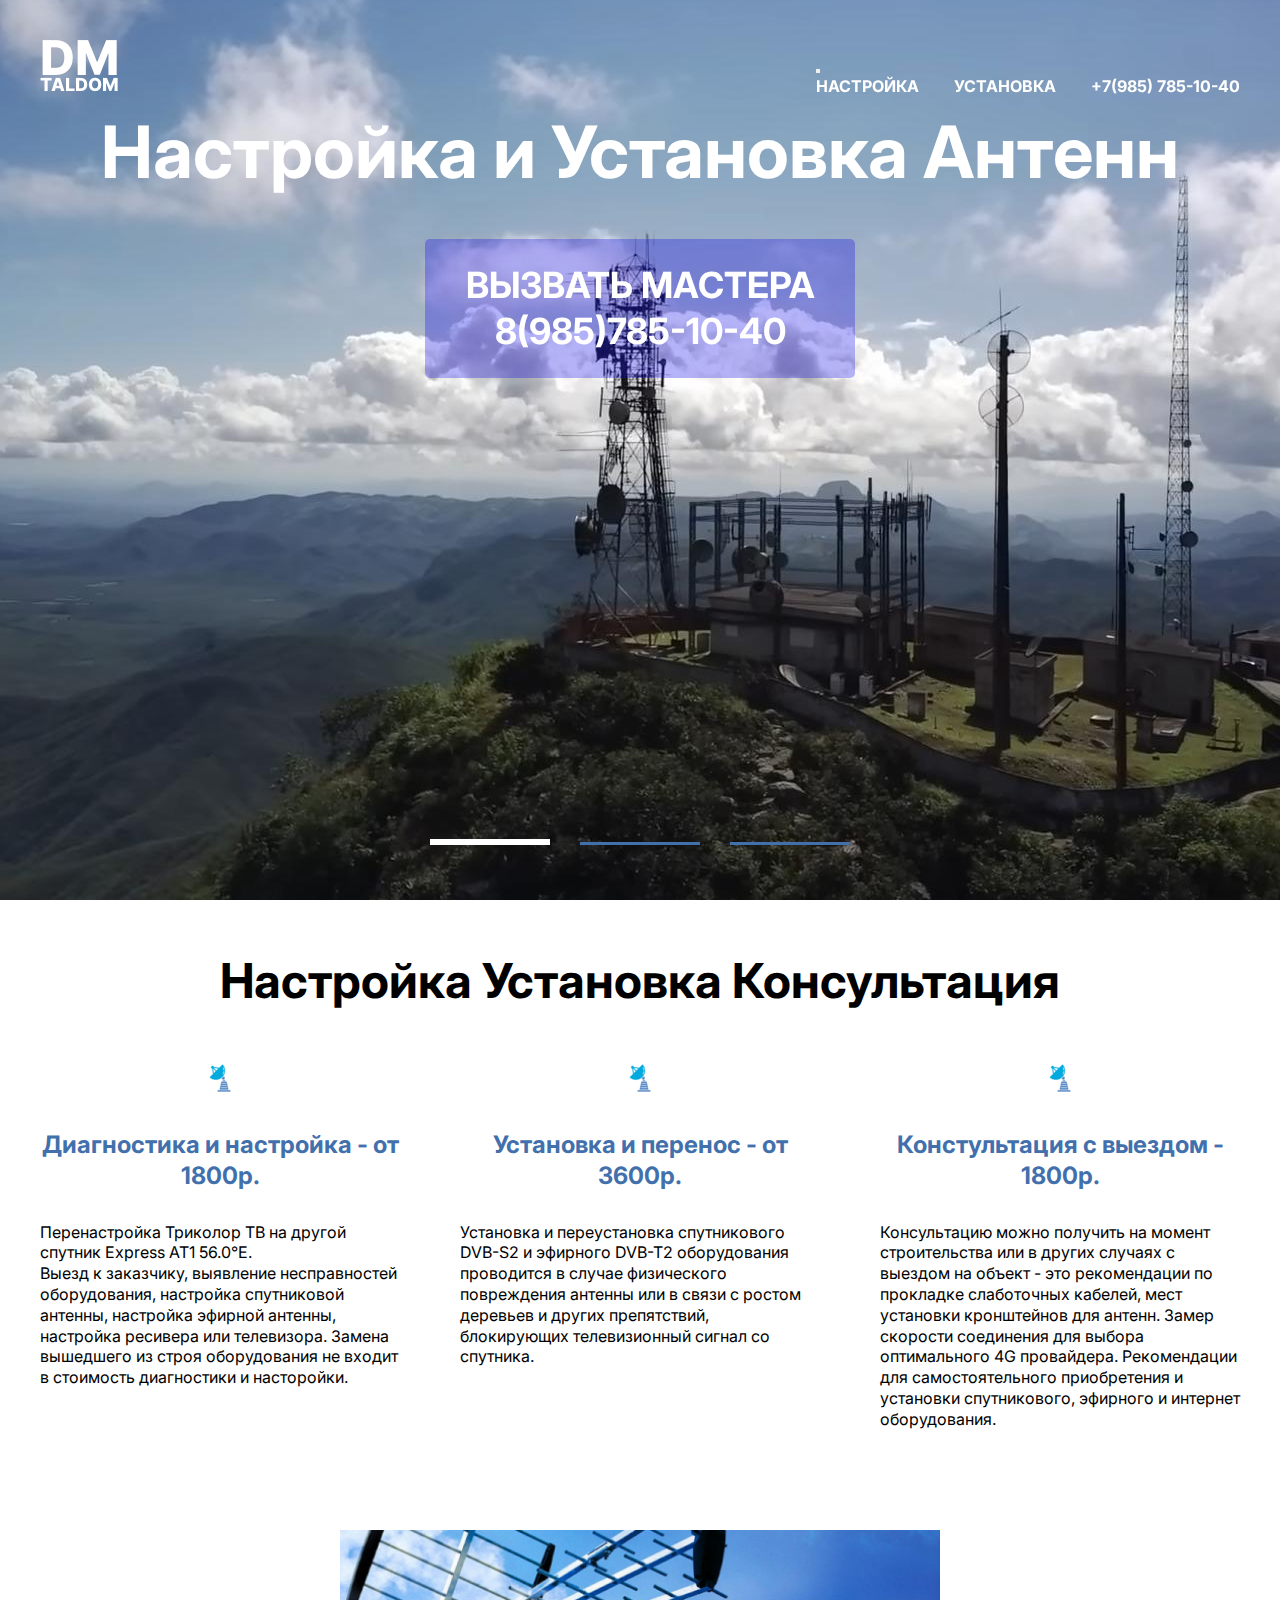
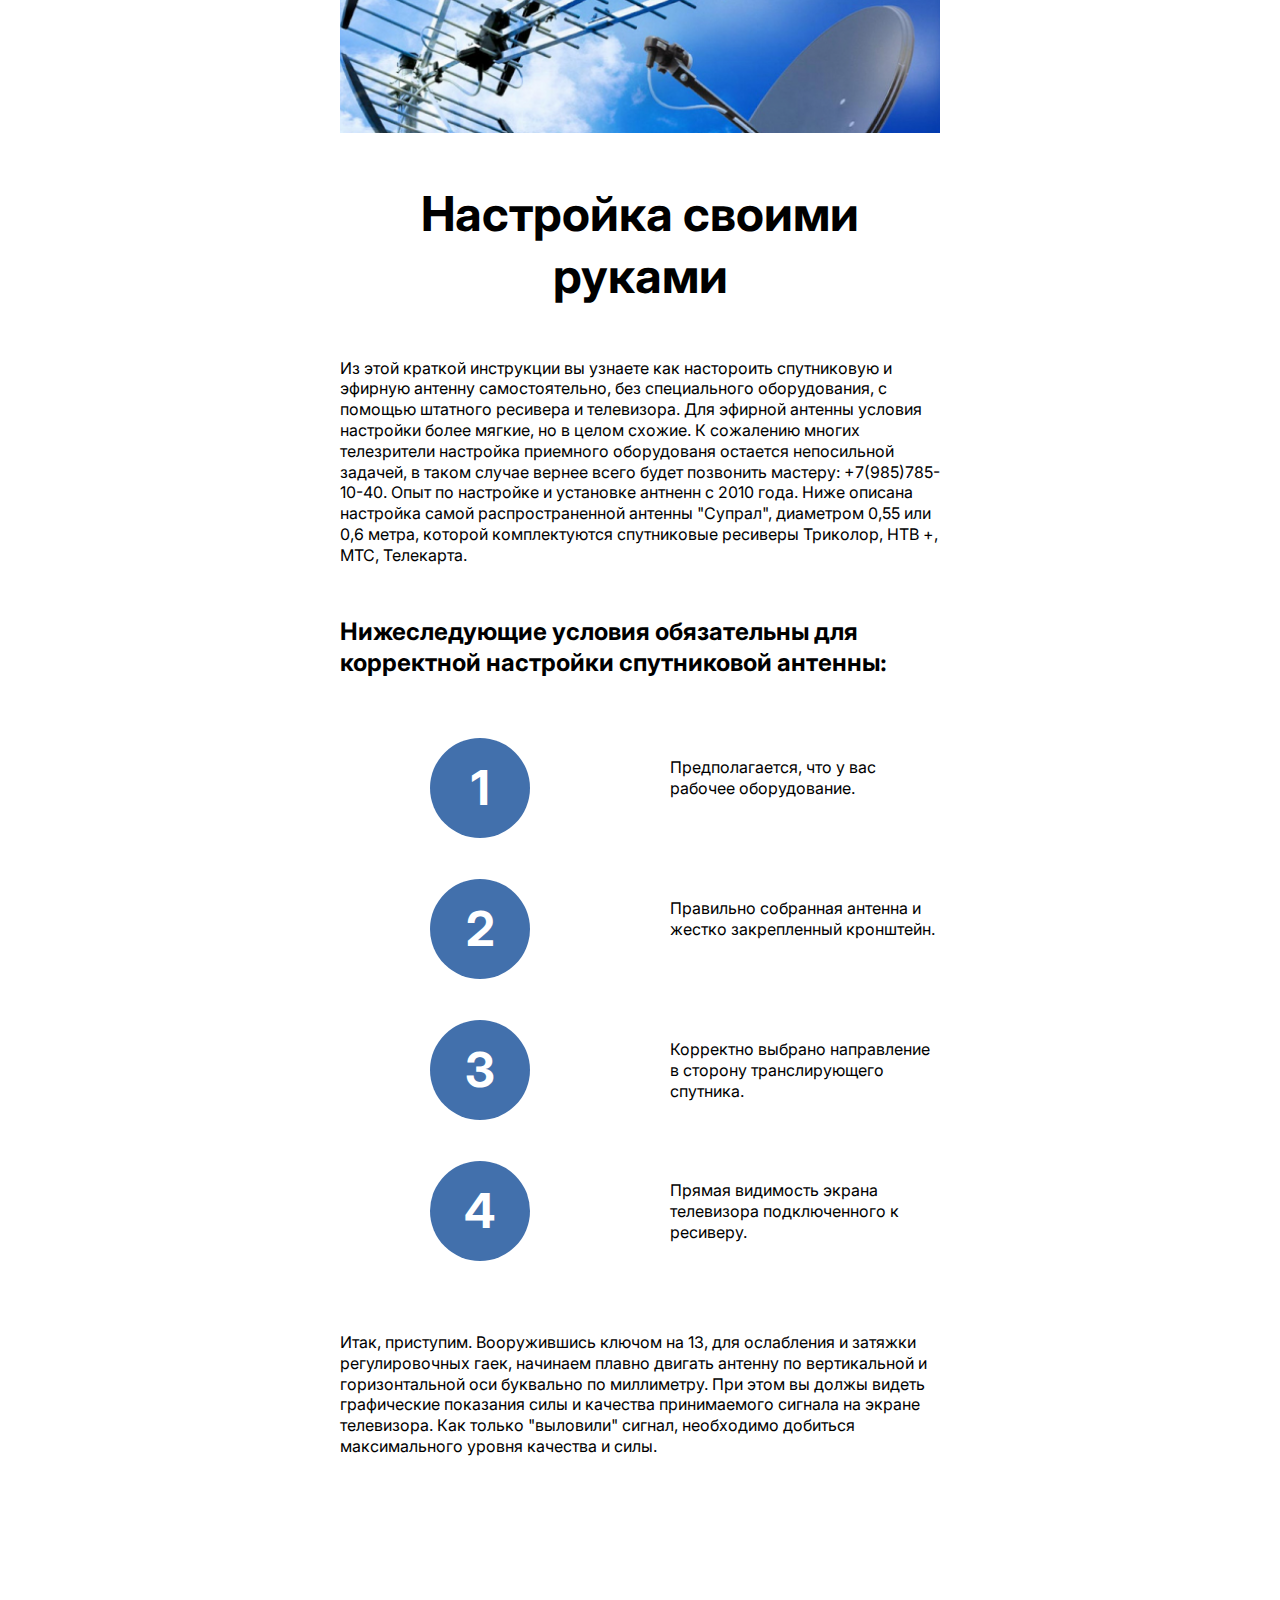
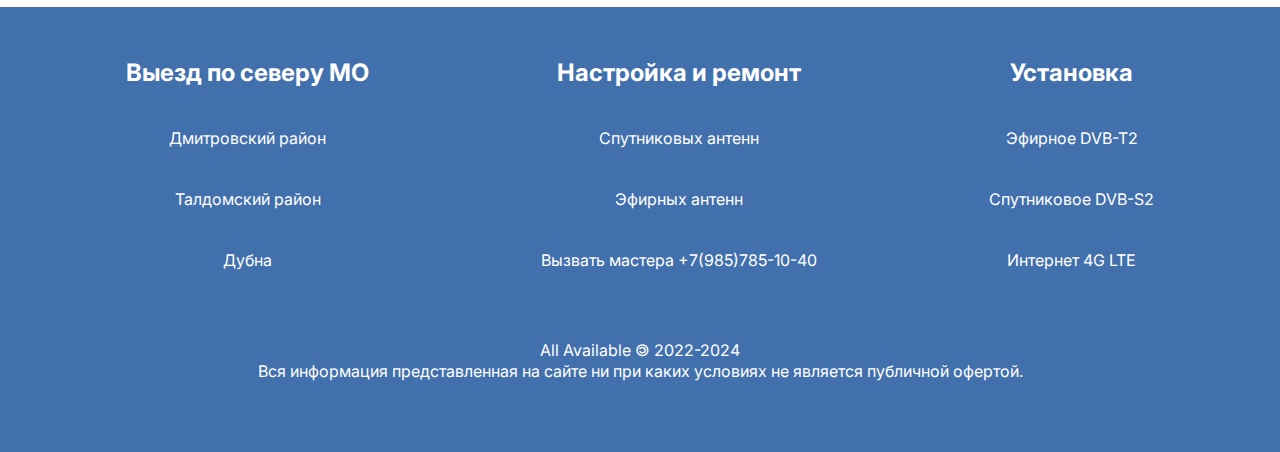
==== commit 4cd68341: "copyleft_1" ====
--- a/index.html
+++ b/index.html
@@ -177,7 +177,7 @@
                 </nav>
                 <div class="footer__copy">
                     <p class="footer__copy-text">
-                        &#127279 ALL AVAILABLE 2022-2024
+                        All Available &#127279 2022-2024
                     </p>
                     <p class="footer__copy-text">
                         Вся информация представленная на сайте ни при каких условиях не является публичной офертой. 
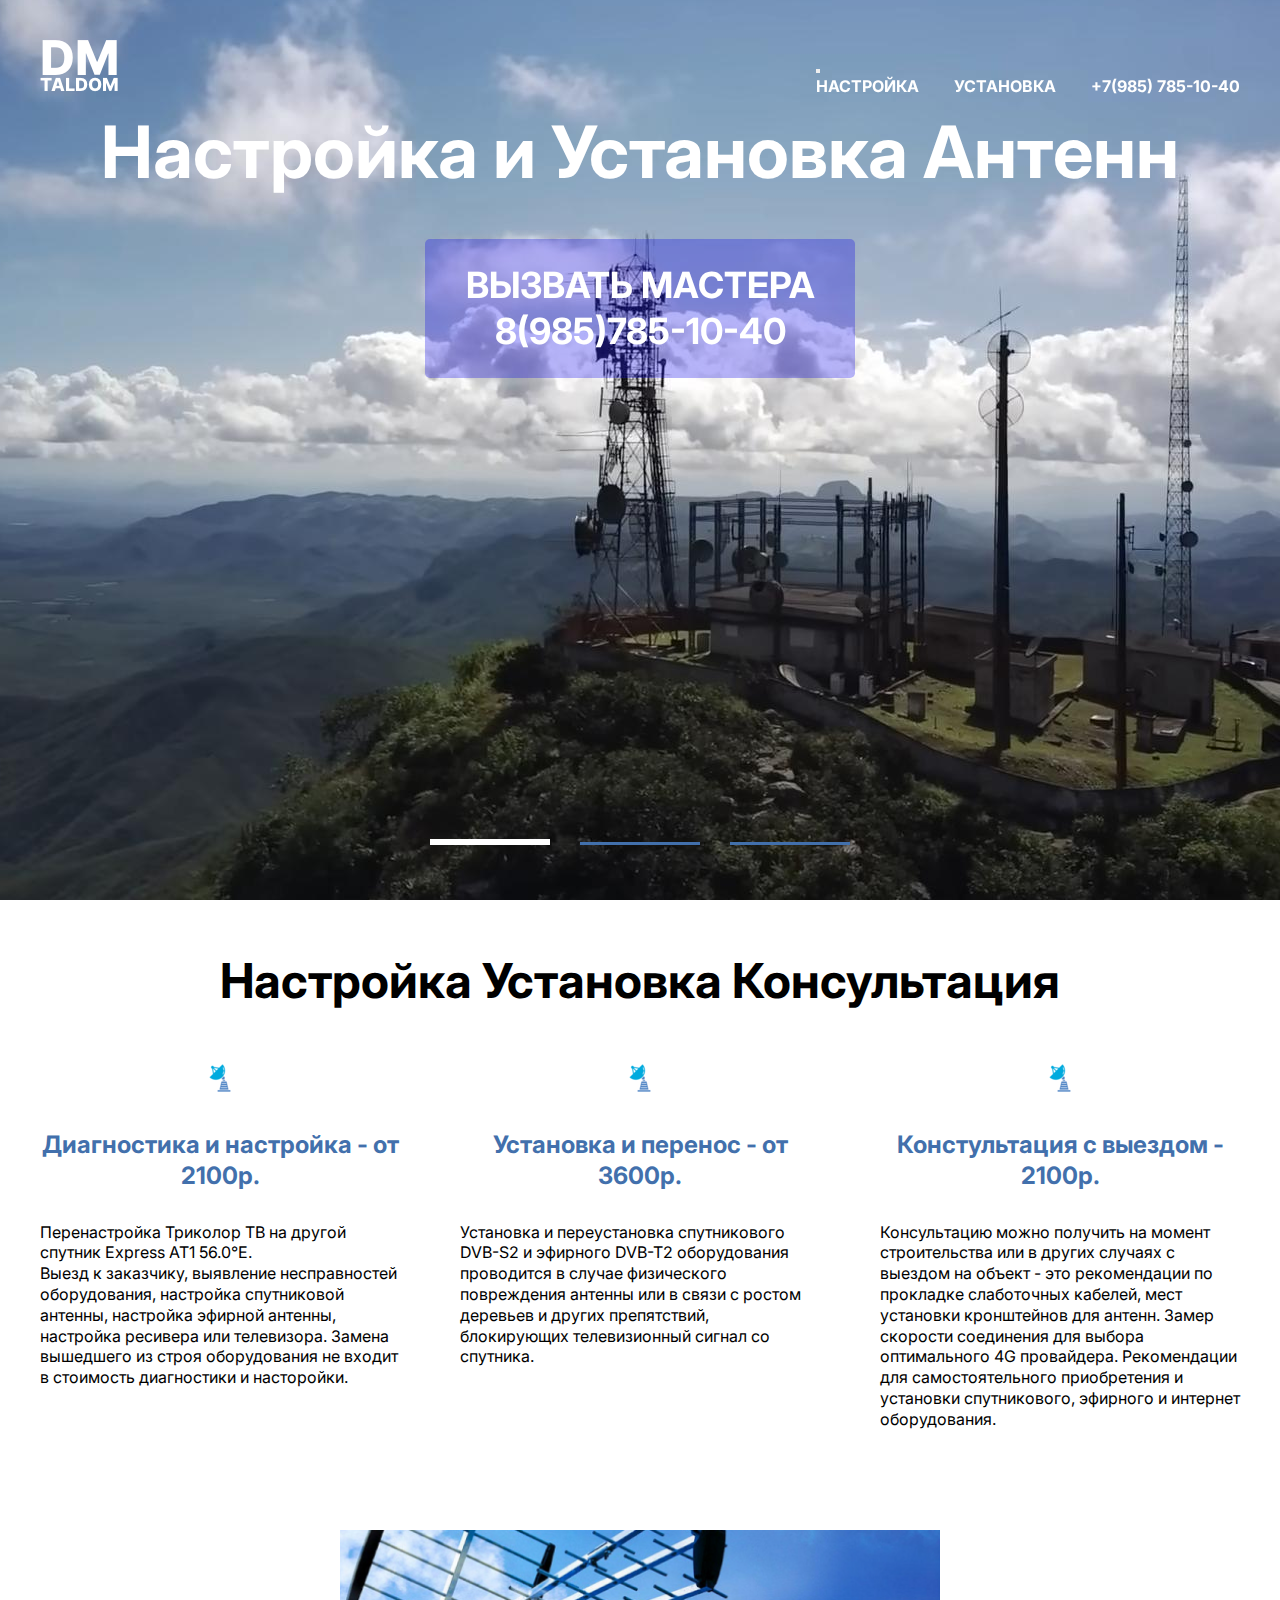
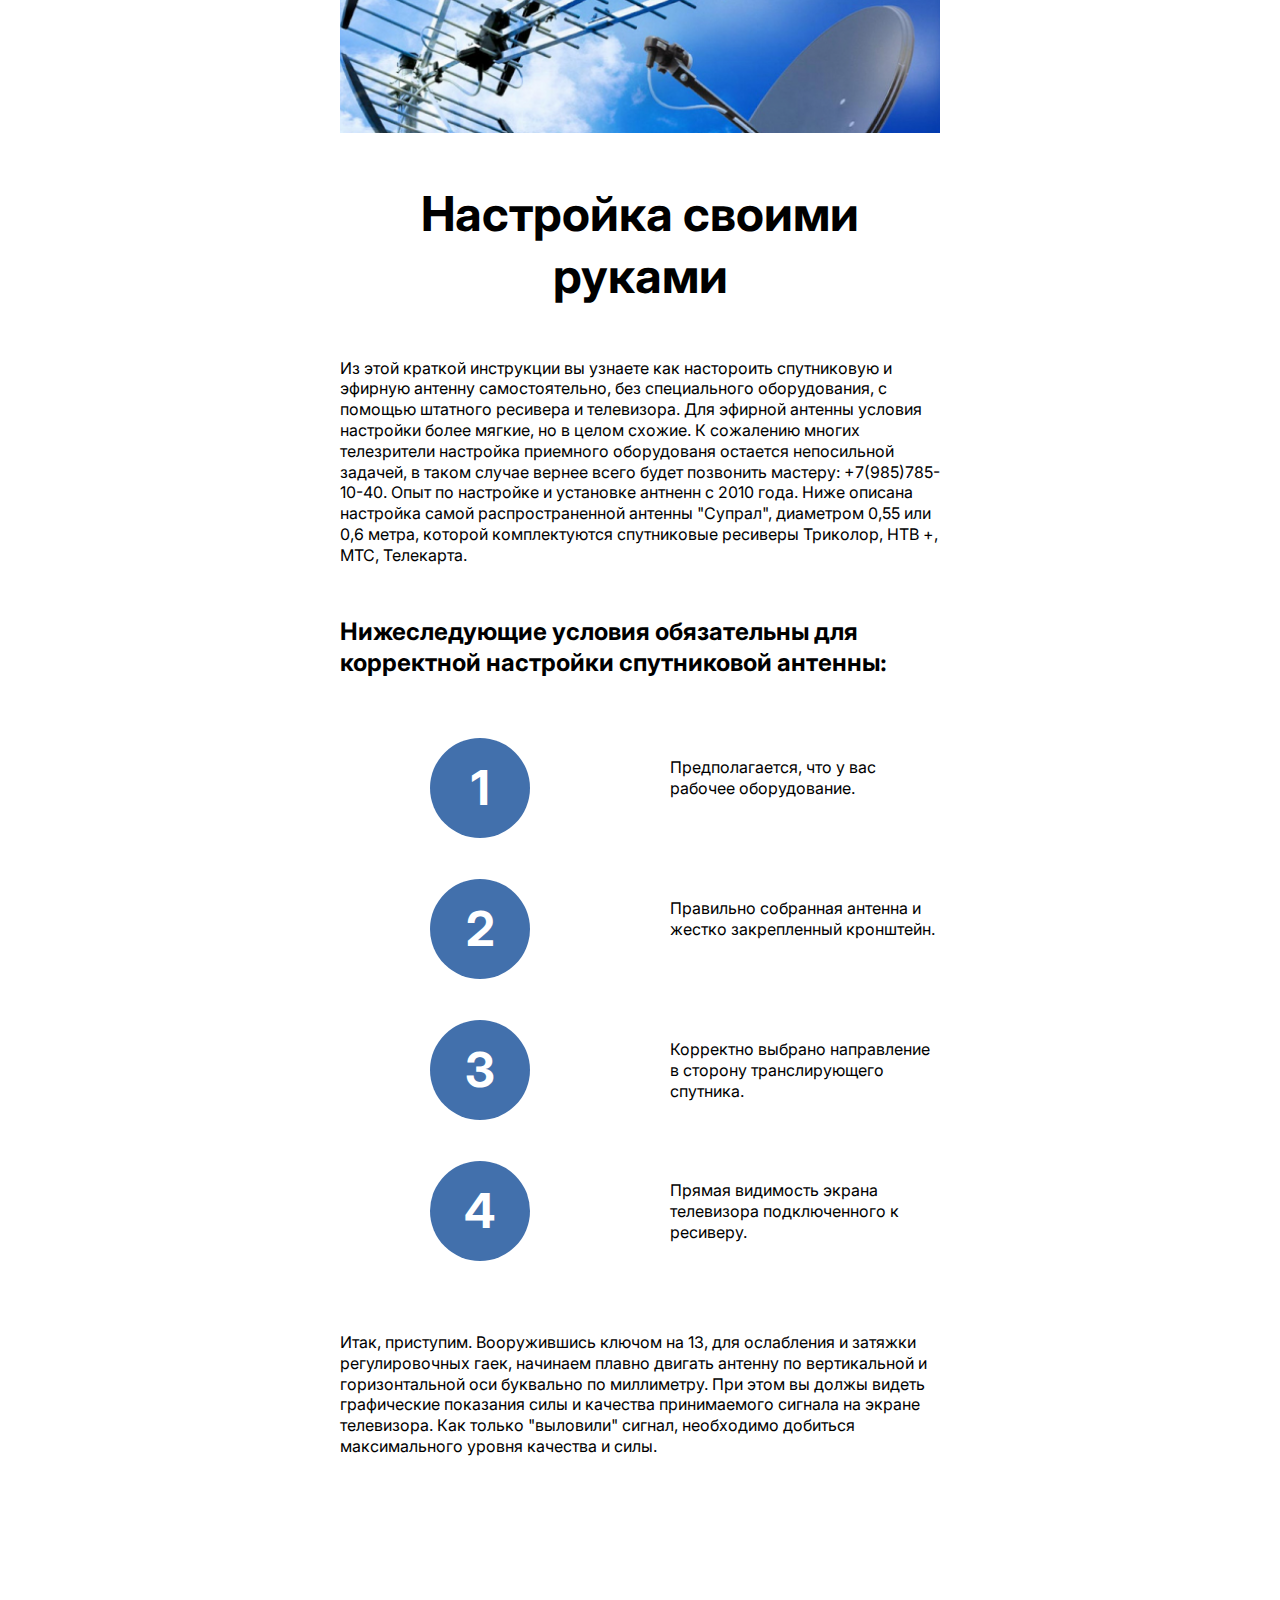
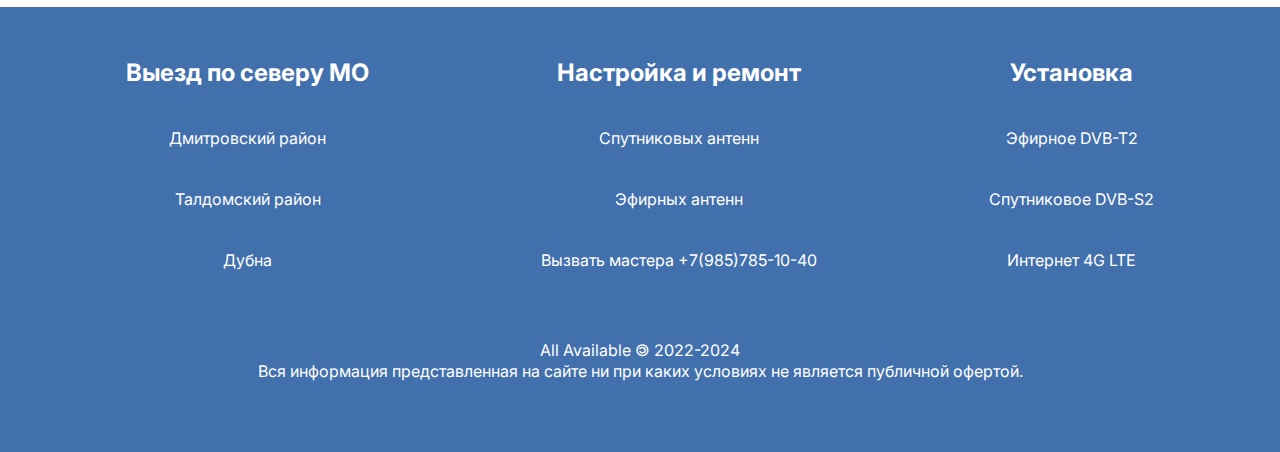
==== commit 8570681a: "price" ====
--- a/index.html
+++ b/index.html
@@ -76,7 +76,7 @@
                         <li class="about__item">
                             <img class="about__item-img"src="img/favicon-32x32.png" alt="Диагностика оборудования и настройка антенн">
                             <h3 class="about__item-title">
-                                Диагностика и настройка - от 1800р.
+                                Диагностика и настройка - от 2100р.
                             </h3>
                             <p class="about__item-text">
                               Перенастройка Триколор ТВ на другой спутник Express AT1 56.0°E. 
@@ -100,7 +100,7 @@
                         <li class="about__item">
                             <img class="about__item-img"src="img/favicon-32x32.png" alt="Констультация с выездом на объект">
                             <h3 class="about__item-title">
-                                Констультация с выездом - 1800р.
+                                Констультация с выездом - 2100р.
                             </h3>
                             <p class="about__item-text">
                                 Консультацию можно получить на момент строительства или в других случаях с выездом на объект - это
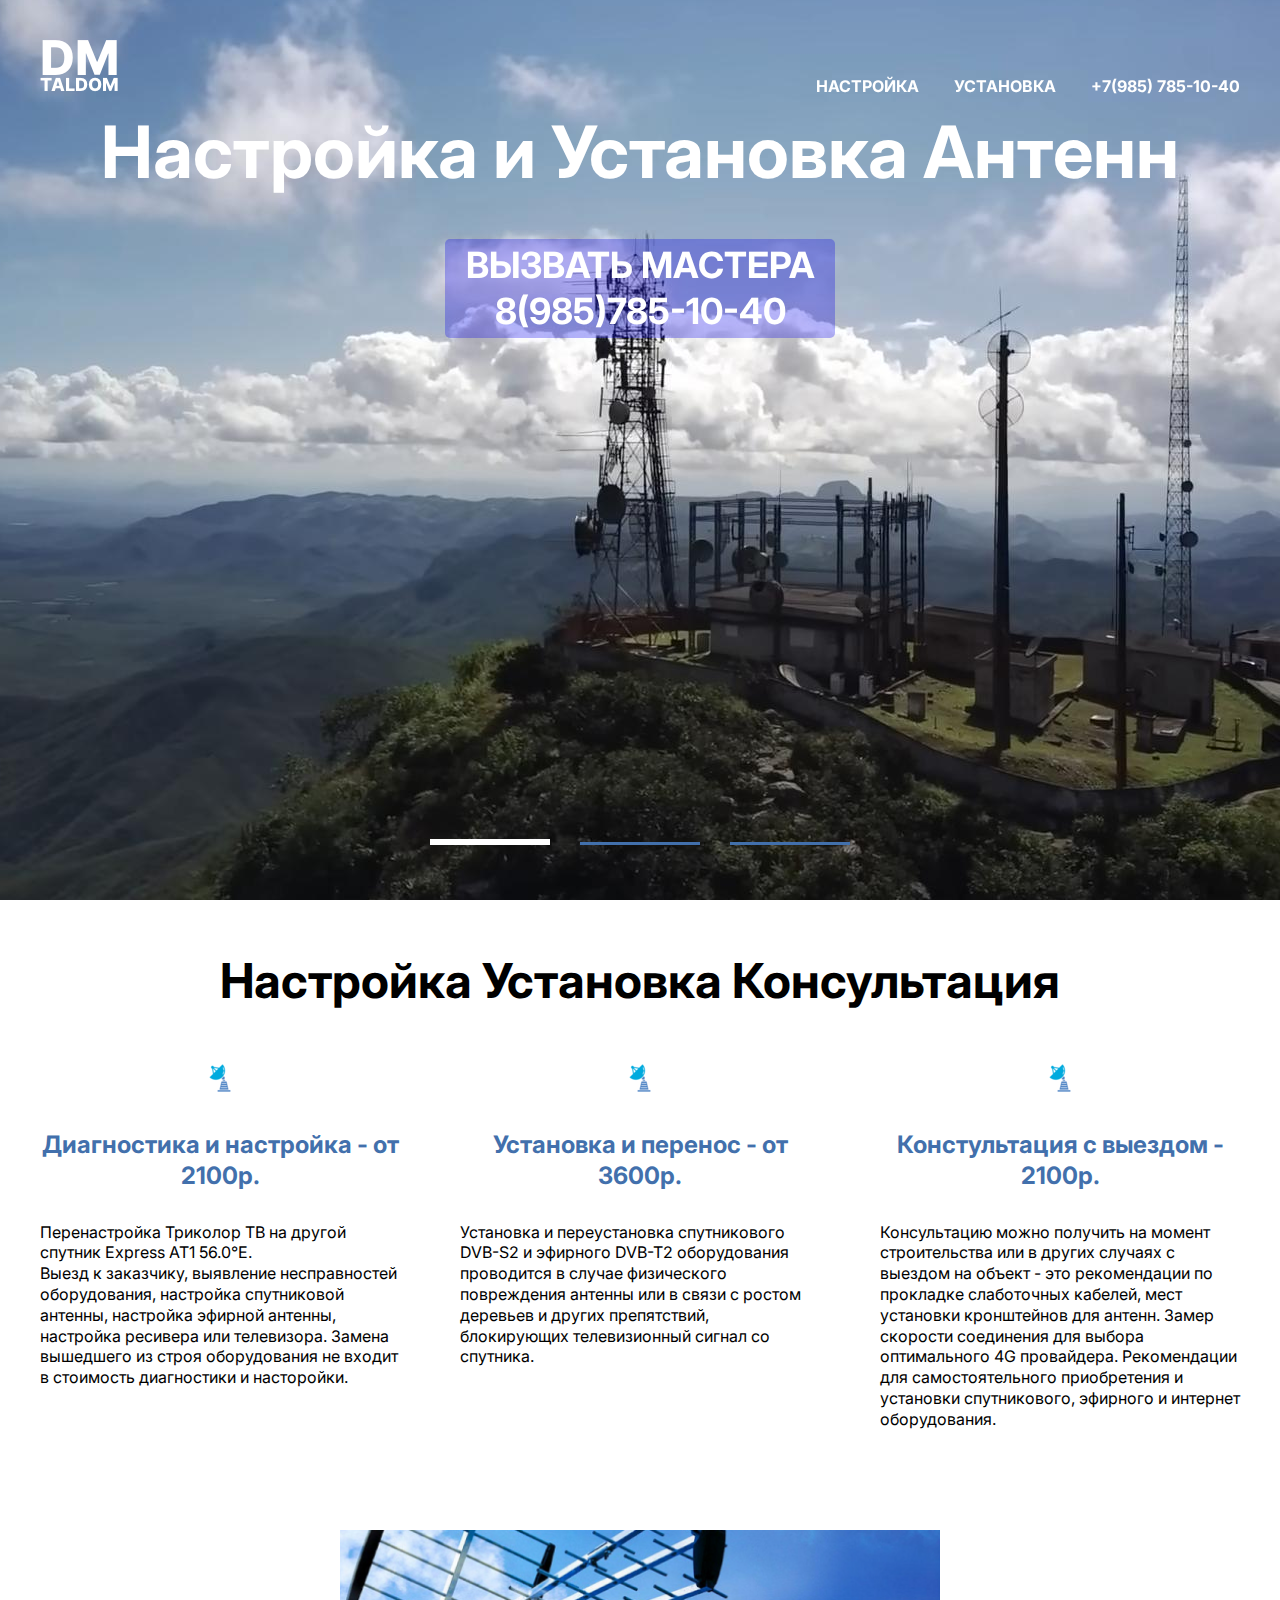
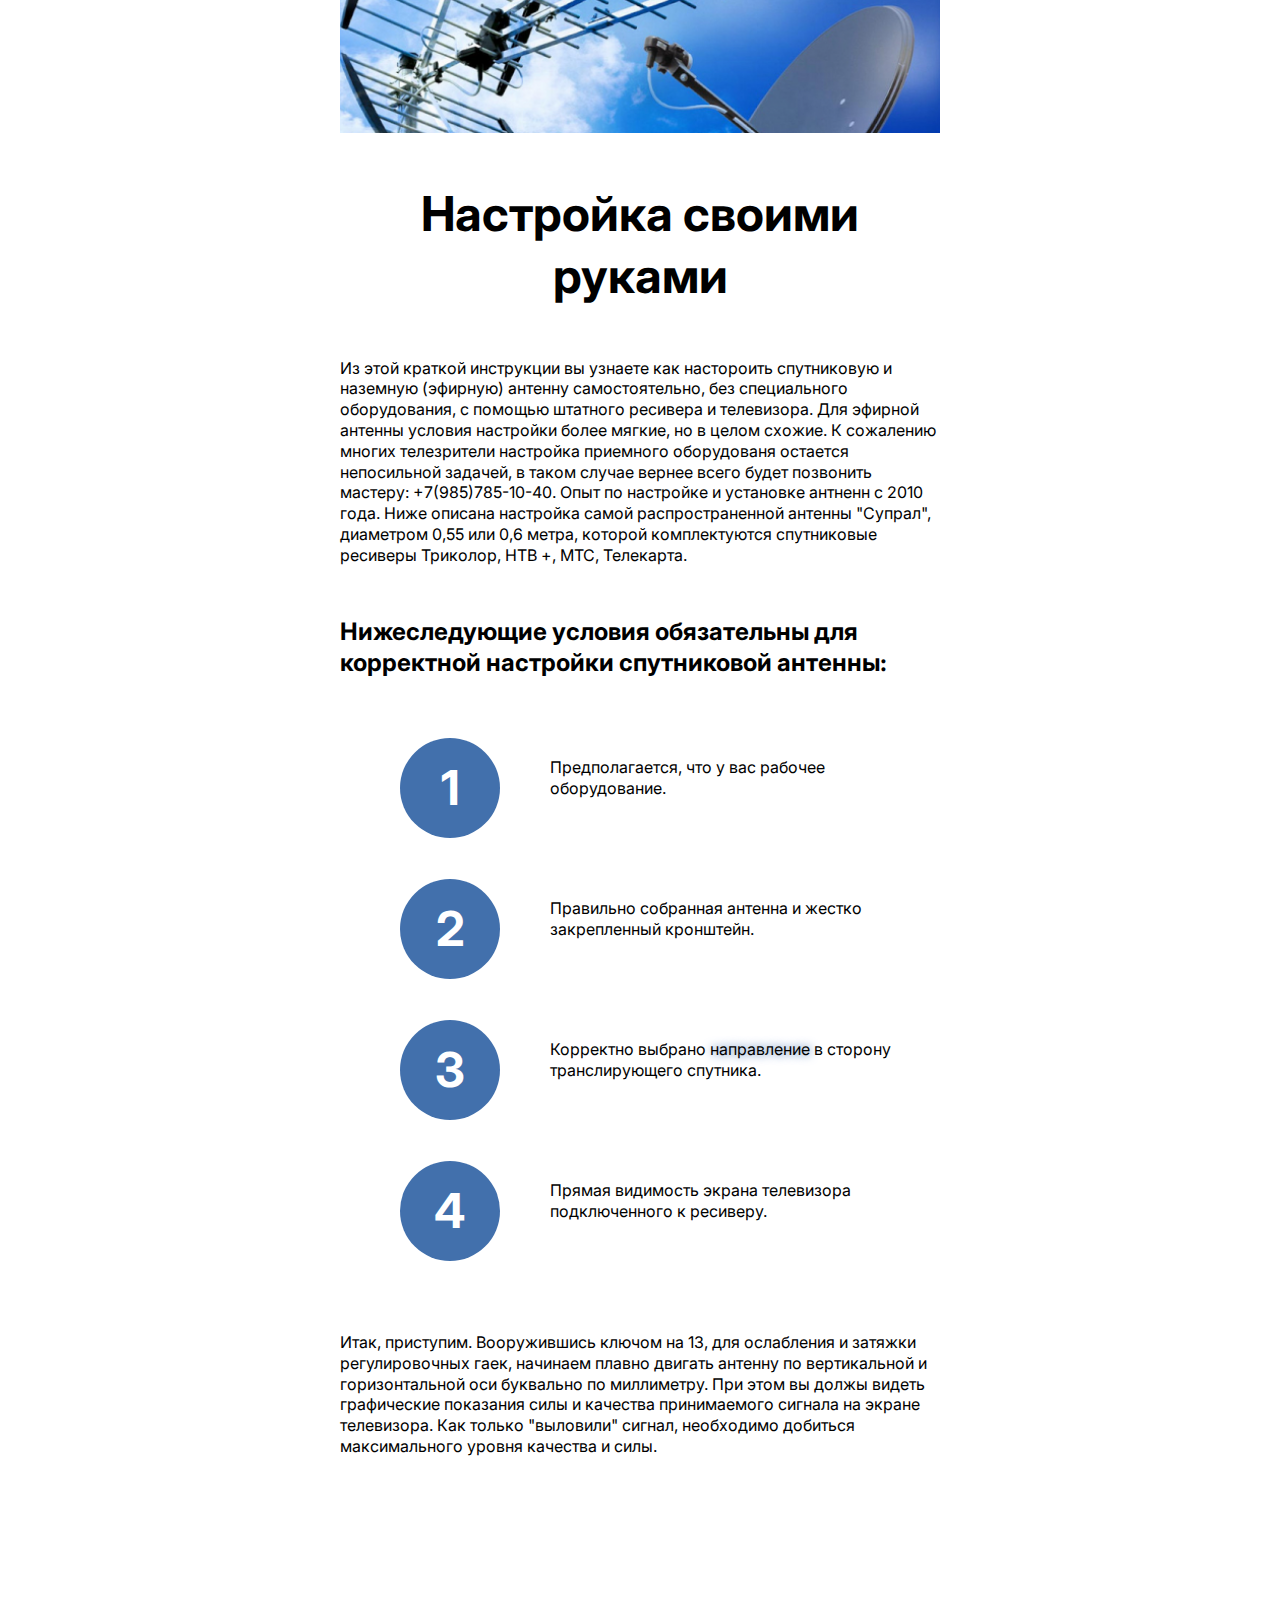
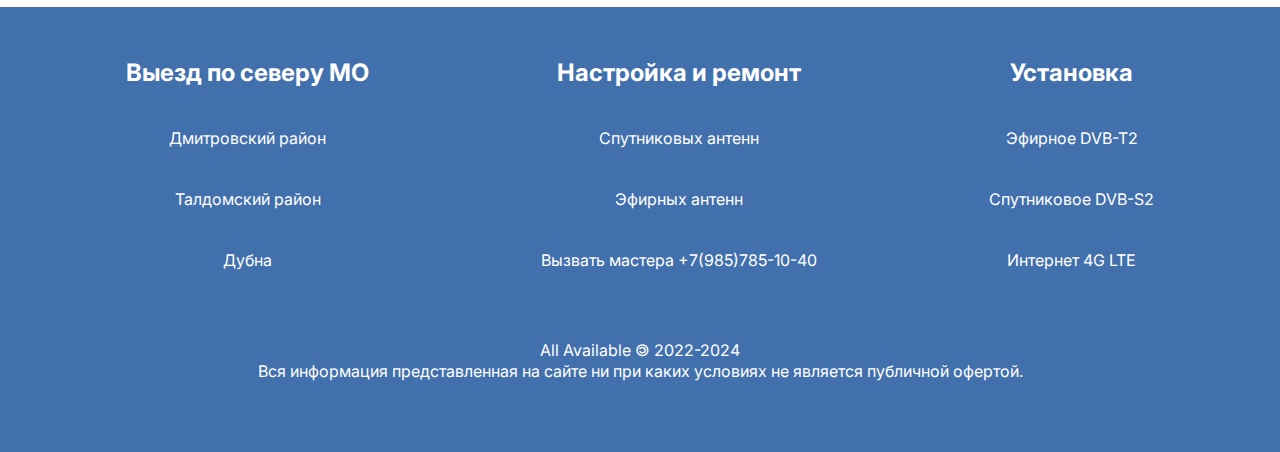
==== commit b8fc5966: "adaptive" ====
--- a/index.html
+++ b/index.html
@@ -120,7 +120,7 @@
                             Настройка своими руками
                         </h2>
                         <p class="own-hands__text">
-                            Из этой краткой инструкции вы узнаете как настороить спутниковую и эфирную антенну самостоятельно, без специального оборудования, с помощью штатного ресивера и телевизора. 
+                            Из этой краткой инструкции вы узнаете как настороить спутниковую и наземную (эфирную) антенну самостоятельно, без специального оборудования, с помощью штатного ресивера и телевизора. 
                             Для эфирной антенны условия настройки более мягкие, но в целом схожие. 
                             К сожалению многих телезрители настройка приемного оборудованя остается непосильной задачей, в таком случае вернее всего будет позвонить мастеру: 
                             +7(985)785-10-40. Опыт по настройке и установке антненн с 2010 года. 
--- a/css/style.css
+++ b/css/style.css
@@ -142,8 +142,8 @@
 .top__link{
 	background-color: rgb(14, 6, 235, 0.3);
 	border-radius: 5px;
-	padding: 23px;
-	max-width: 430px;
+	padding: 3px;
+	max-width: 390px;
 	display: inline-block;
 	text-transform: uppercase;
 	font-size: 36px;
@@ -238,12 +238,15 @@
 
 .own__hands-item{
 	list-style-type: none;
-	width: 270px;
+	width: 390px;
 	position: relative;
 	margin-left: auto;
 	box-sizing: content-box;
-	padding: 19px 0 19px 240px;
+	padding: 19px 0 19px 150px;
 	min-height: 63px;
+}
+.own__hands-link{
+	text-shadow: rgb(66, 112, 172) 1px 0 10px;
 }
 
 .own__hands-item + .own__hands-item{
@@ -284,58 +287,57 @@
 	padding: 0 100px;
 }
 
-form{
-	max-width: 580px;
-	margin: 0 auto;
-	display: flex;
+.menu__btn{
+	width: 30px;
+	height: 20px;
+	display: flex;
+	flex-direction: column;
 	justify-content: space-between;
-	flex-wrap: wrap;
-}
-
-.form__input{
-	width: 270px;
-	padding: 18px 20px;
-	display: inline-block;
-	border: 1px solid rgb(66, 112, 172);
-	margin-bottom: 50px;
-	font-family: 'Inter', sans-serif;
-	font-size: 16px;
-	font-weight: 400;
-	line-height: 1.3;
-	color: black;
-}
-
-.form__input::placeholder,
-.form__textarea::placeholder{
-	font-family: 'Inter', sans-serif;
-	font-size: 16px;
-	font-weight: 400;
-	line-height: 1.3;
-	color: black;
-	opacity: 0.5;
-}
-
-.form__textarea{
+	padding: 0;
+	background-color: transparent;
+	cursor: pointer;
+	display: none;
+}
+
+.menu__btn span{
+	height: 2px;
+	background-color: #fff;
 	width: 100%;
-	resize: none;
-	padding: 28px 20px;
-	height: 290px;
-	border: 1px solid rgb(66, 112, 172);
-	font-family: 'Inter', sans-serif;
-	font-size: 16px;
-	font-weight: 400;
-	line-height: 1.3;
-	color: black;
-	margin-bottom: 50px;
-}
-
-.form__btn{
-	text-transform: uppercase;
-	color: #fff;
-	background-color: rgb(66, 112, 172);
-	font-family: 'Inter', sans-serif;
-	font-size: 16px;
-	font-weight: 400;
-	padding: 13px 61px;
-	margin: 0 auto;
-}
+}
+
+@media (max-width: 580px){
+	.menu__btn{
+		display: flex;
+	}
+	.menu__btn,
+	.logo{
+		position: relative;
+		z-index: 10;
+	}
+	.menu__list{
+		position: absolute;
+		z-index: 5;
+		background-color: rgb(66, 112, 172);
+		flex-direction: column;
+		align-items: center;
+		top: 0;
+		left: 0;
+		right: 0;
+		bottom: 0;
+		padding-top: 200px;
+		height: 100vh;
+		transform: translateY(-100%);
+	}
+	.menu__list.menu__list--active{
+		transform: translateY(0%);
+	}
+	.about__list{
+		grid-template-columns: repeat(1, 1fr);
+	}
+	.footer__copy{
+		min-width: 300px;
+	}
+	.own__hands-item{
+		width: 300px;
+	}
+}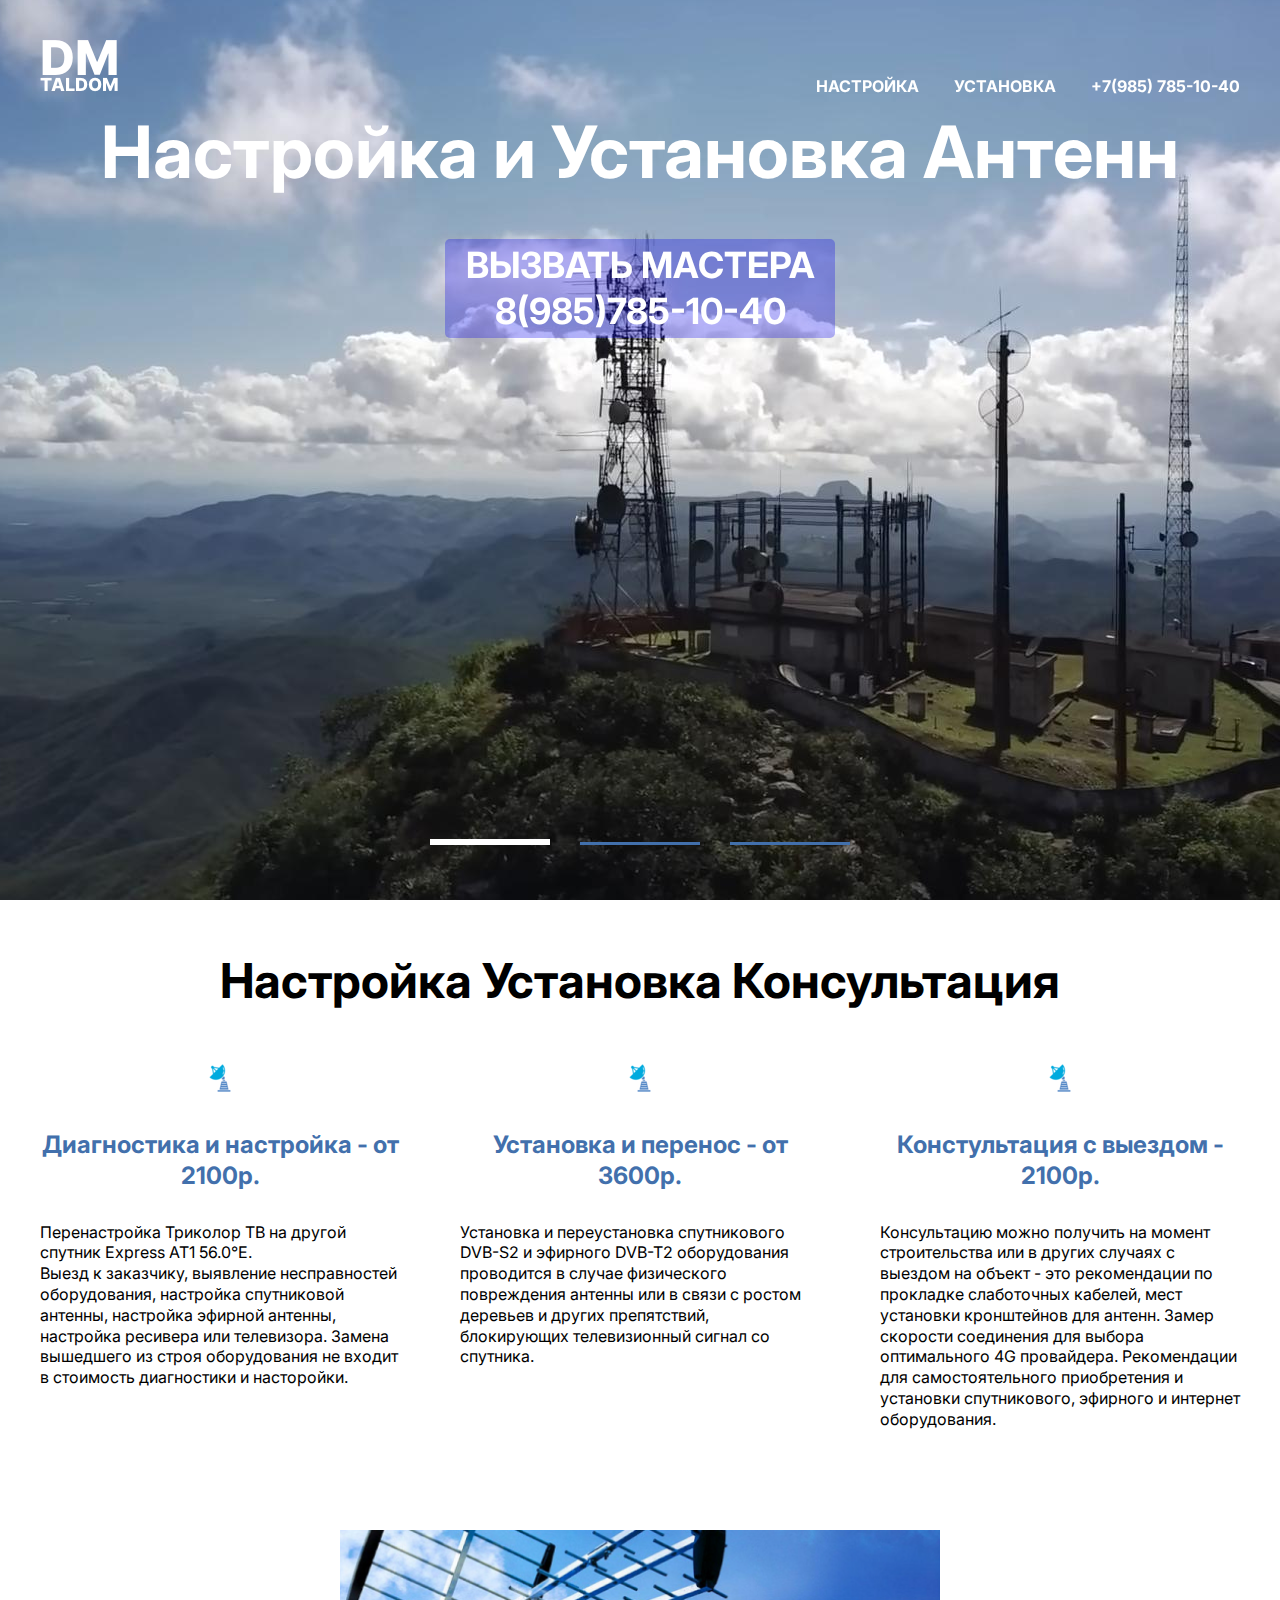
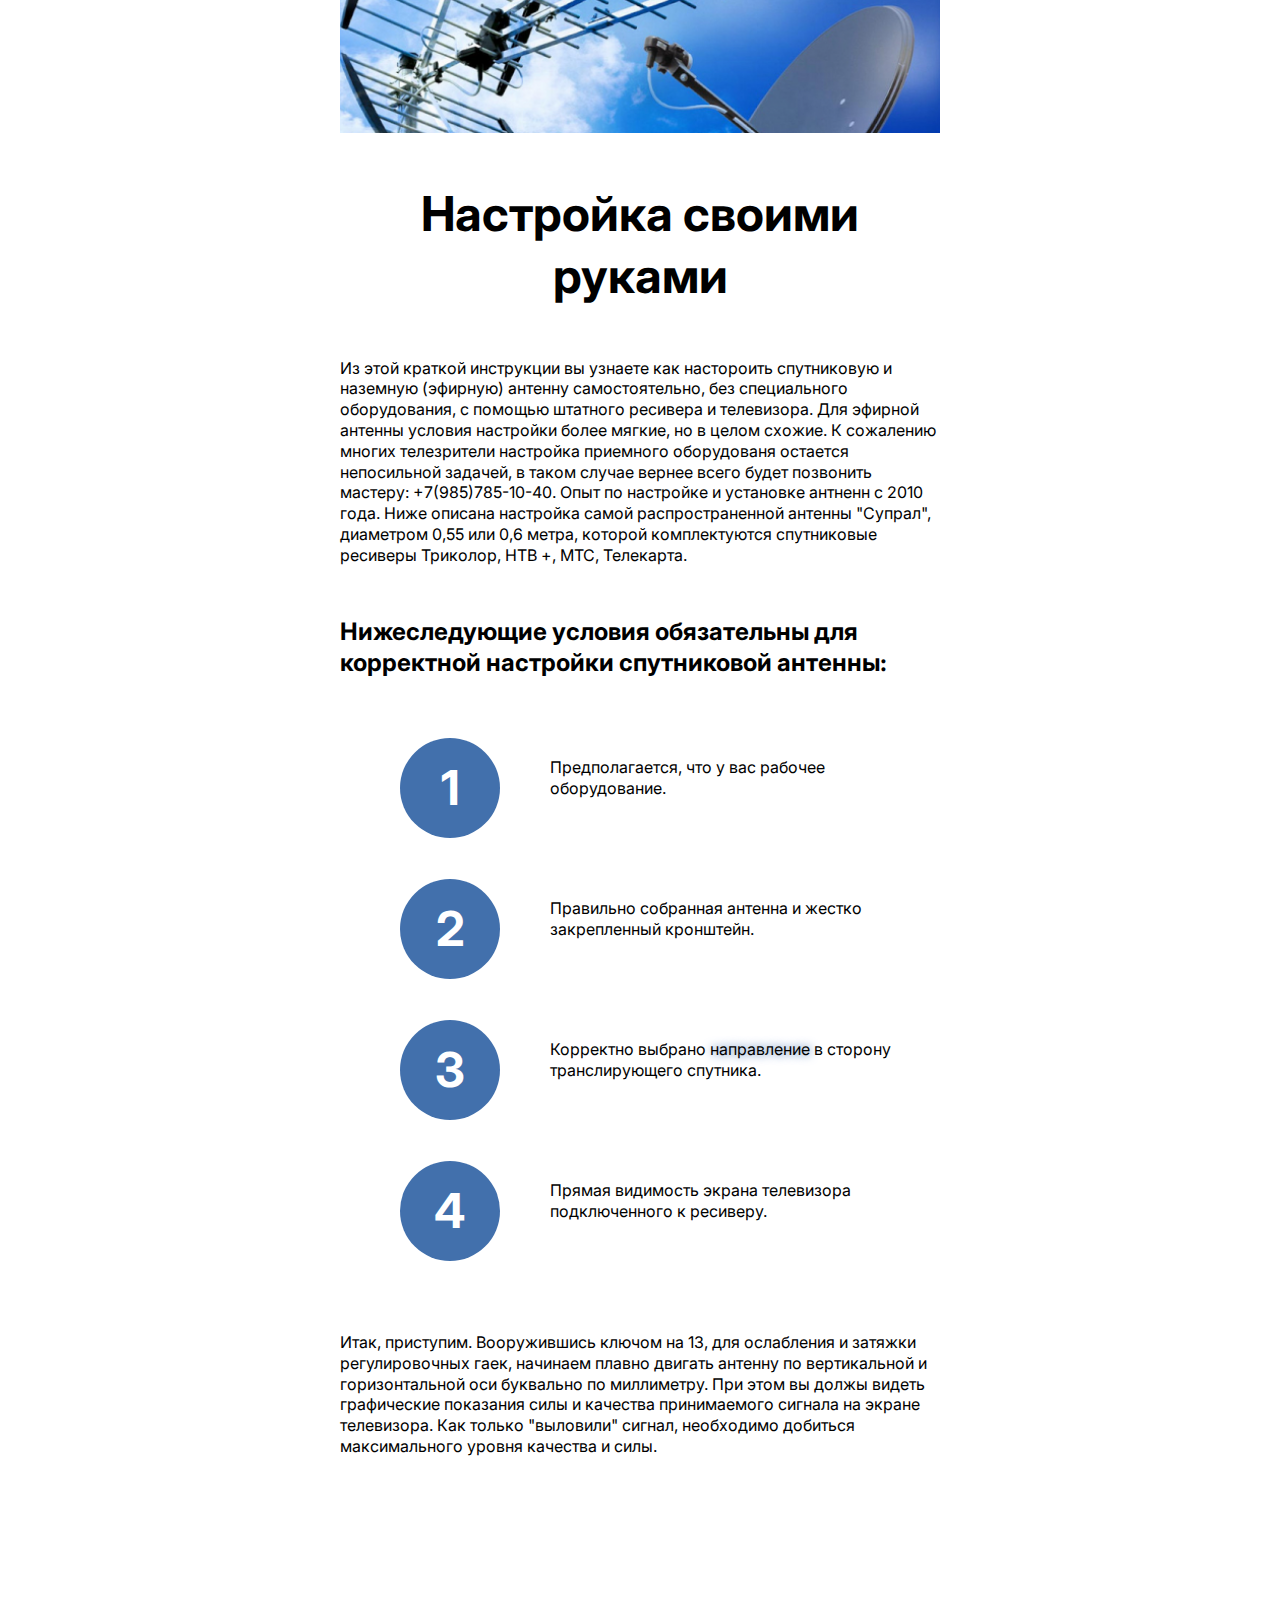
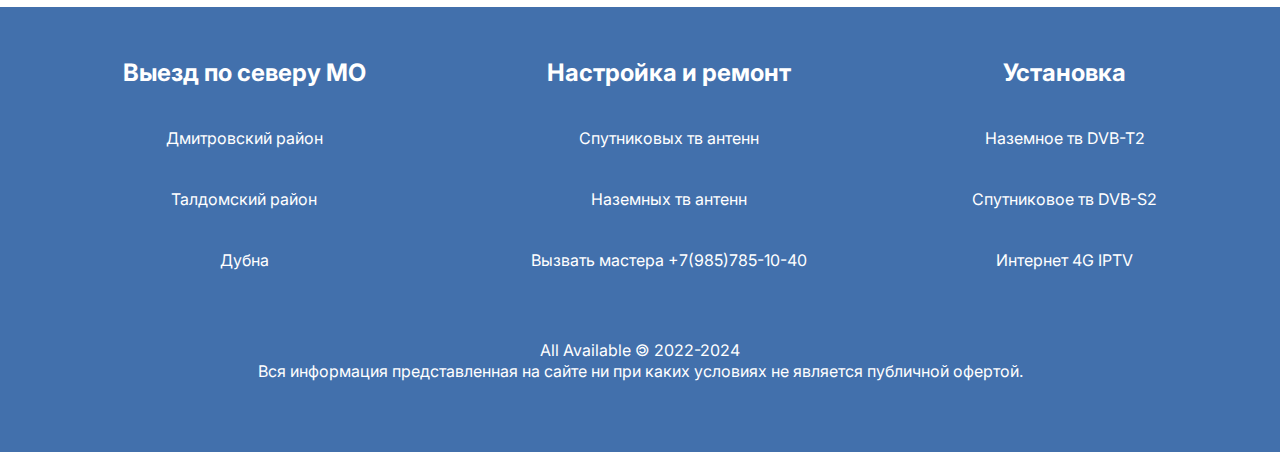
==== commit b364242d: "text sub" ====
--- a/index.html
+++ b/index.html
@@ -163,15 +163,15 @@
                     </ul>
                     <ul class="footer__menu-list">
                         <li class="footer__menu-item"><p class="footer__menu-title">Настройка и ремонт</p></li>
-                        <li class="footer__menu-item"><a href="#" class="footer__menu-link">Спутниковых антенн</a></li>
-                        <li class="footer__menu-item"><a href="#" class="footer__menu-link">Эфирных антенн</a></li>
+                        <li class="footer__menu-item"><a href="index.html" class="footer__menu-link">Спутниковых тв антенн</a></li>
+                        <li class="footer__menu-item"><a href="index.html" class="footer__menu-link">Наземных тв антенн</a></li>
                         <li class="footer__menu-item"><a href="tel:+79857851040" class="footer__menu-link">Вызвать мастера +7(985)785-10-40</a></li>
                     </ul>
                     <ul class="footer__menu-list">
                         <li class="footer__menu-item"><p class="footer__menu-title">Установка</p></li>
-                        <li class="footer__menu-item"><a href="installation.html" class="footer__menu-link">Эфирное DVB-T2</a></li>
-                        <li class="footer__menu-item"><a href="installation.html" class="footer__menu-link">Спутниковое DVB-S2</a></li>
-                        <li class="footer__menu-item"><a href="installation.html" class="footer__menu-link">Интернет 4G LTE</a></li>
+                        <li class="footer__menu-item"><a href="installation.html" class="footer__menu-link">Наземное тв DVB-T2</a></li>
+                        <li class="footer__menu-item"><a href="installation.html" class="footer__menu-link">Спутниковое тв DVB-S2</a></li>
+                        <li class="footer__menu-item"><a href="installation.html" class="footer__menu-link">Интернет 4G IPTV</a></li>
                     </ul>
                     
                 </nav>
